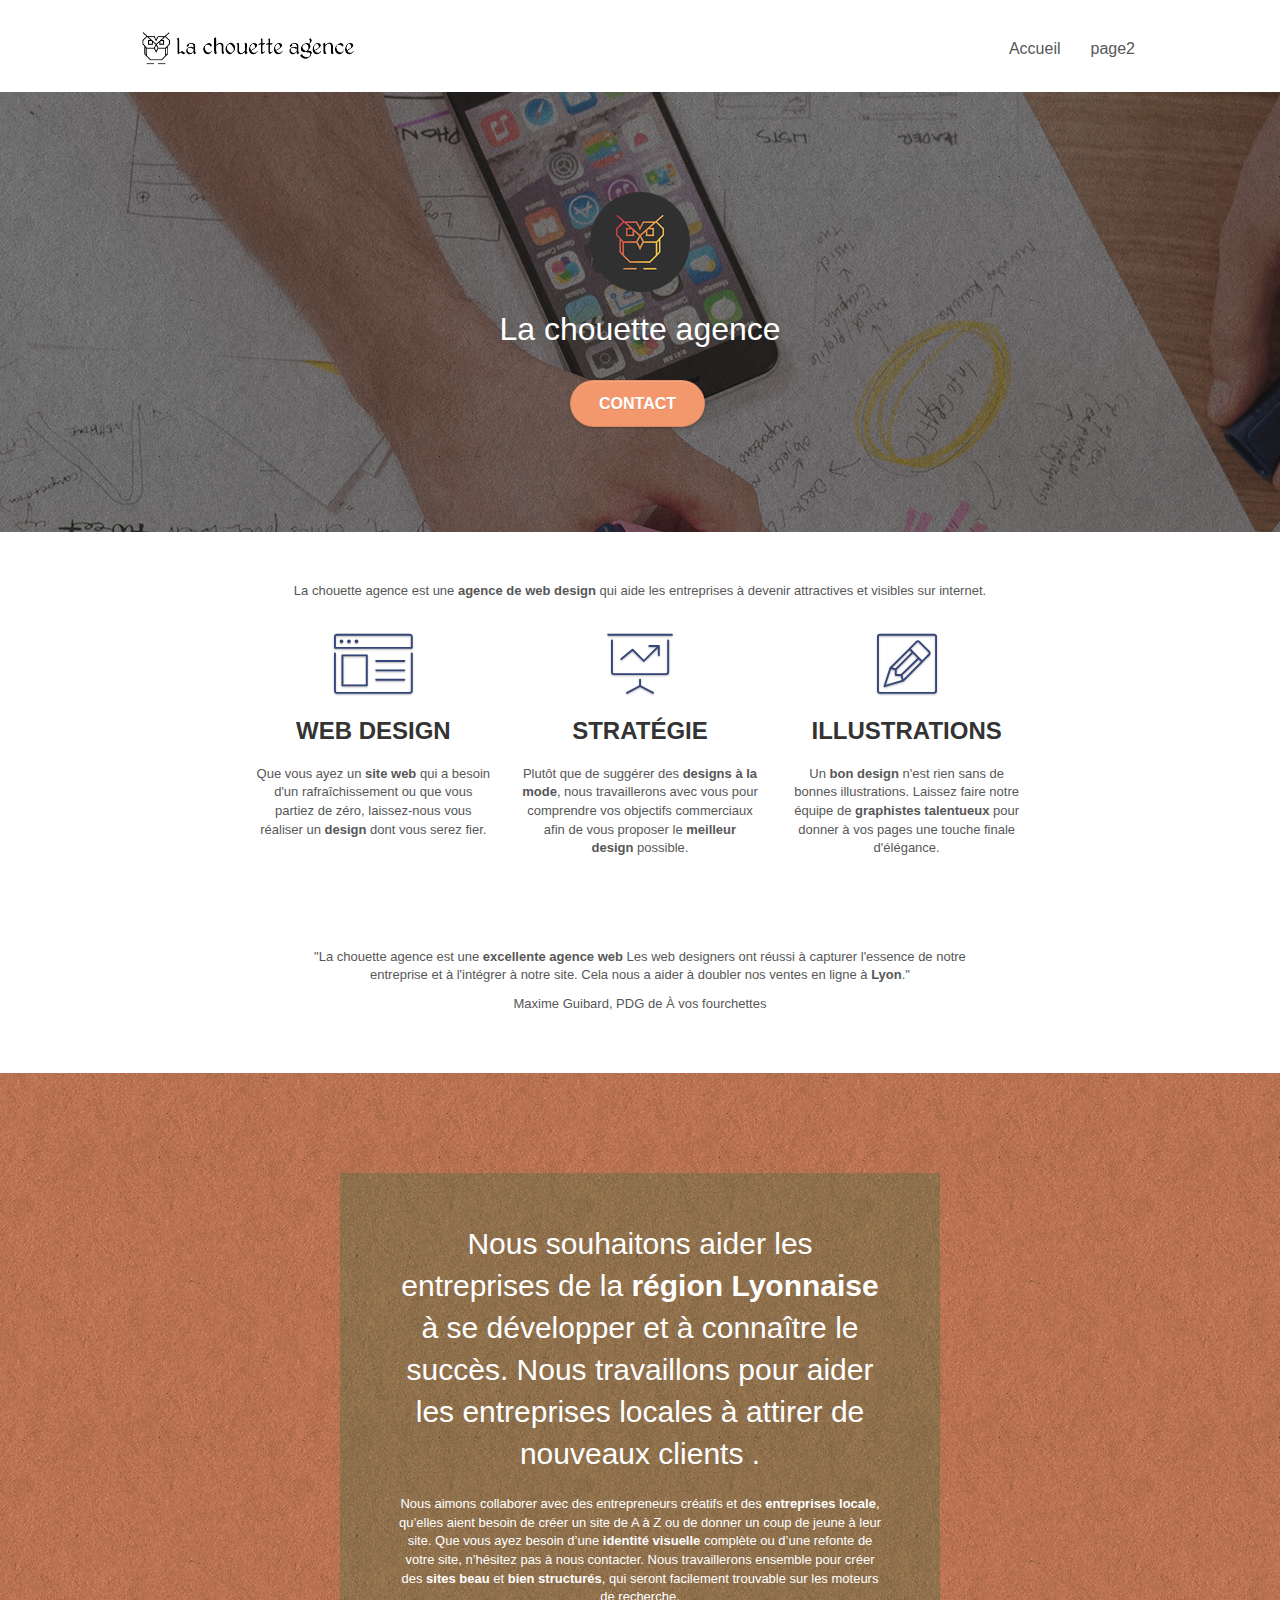
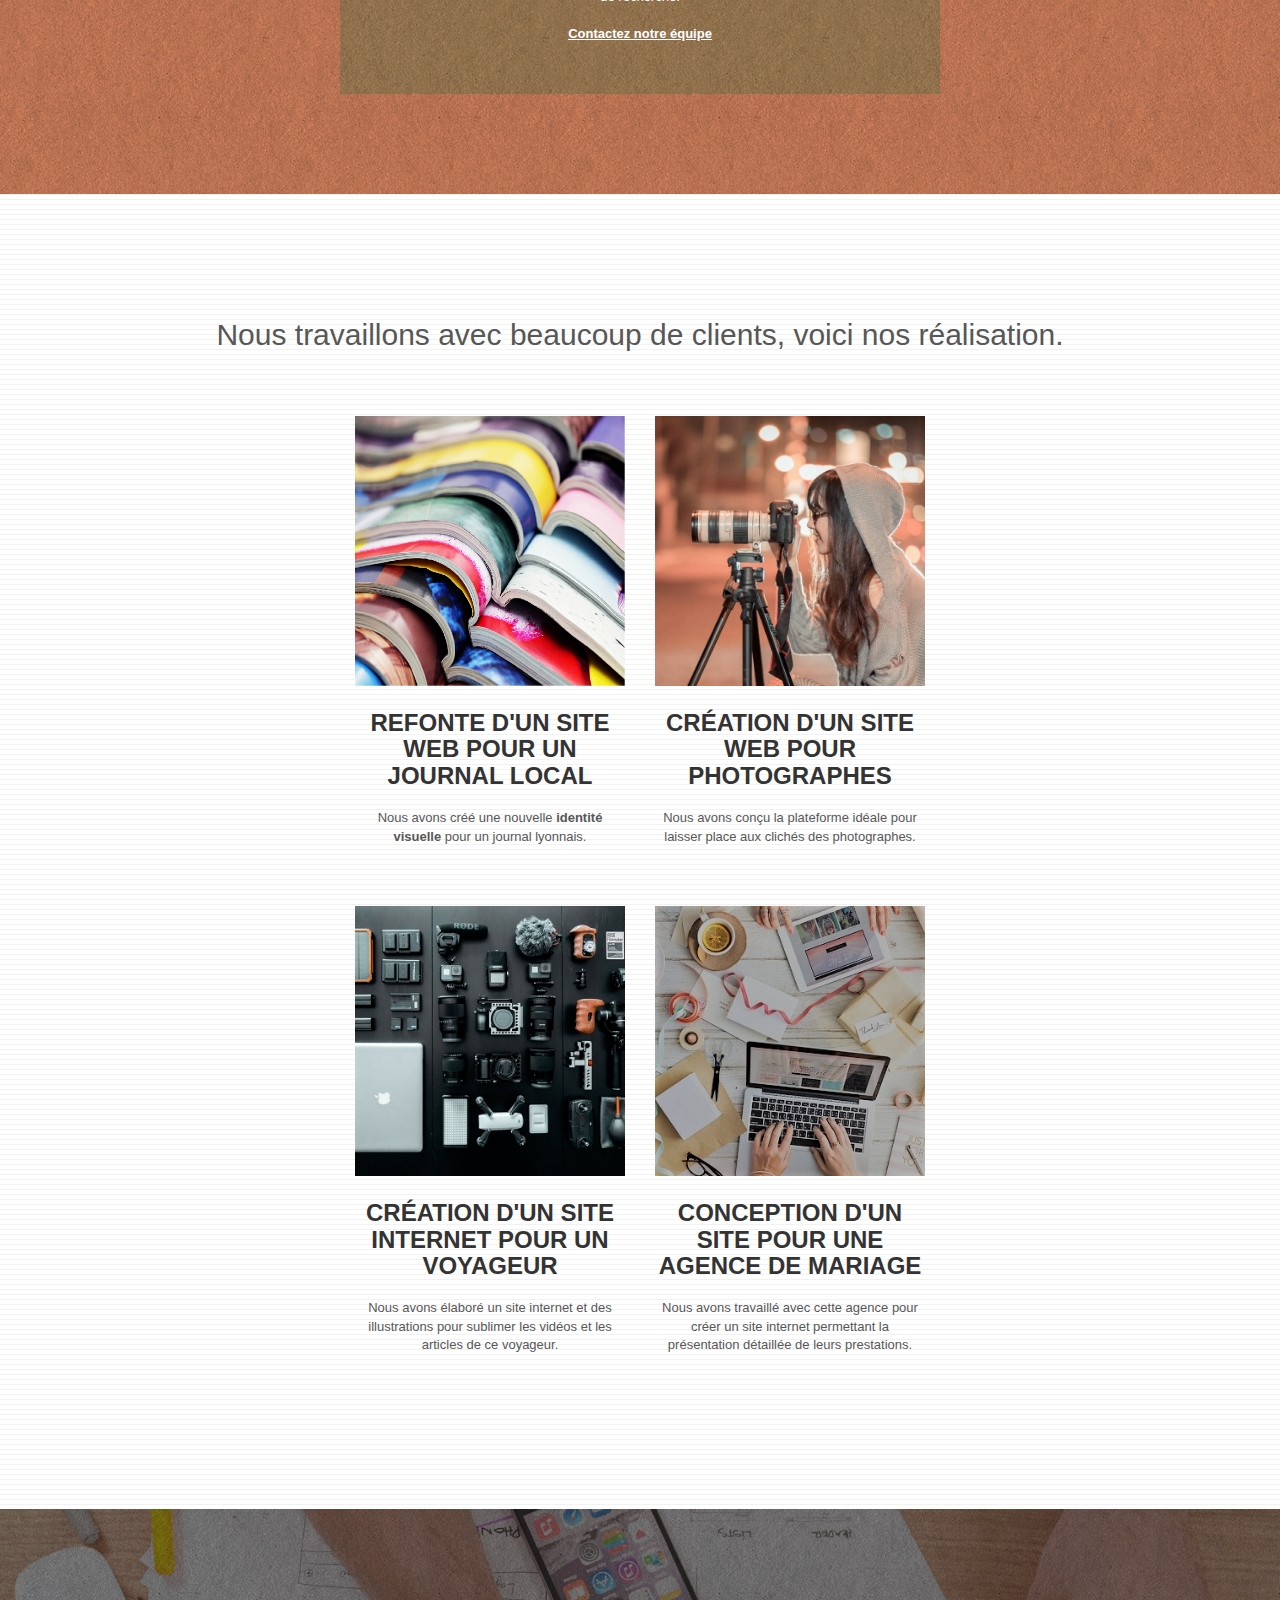
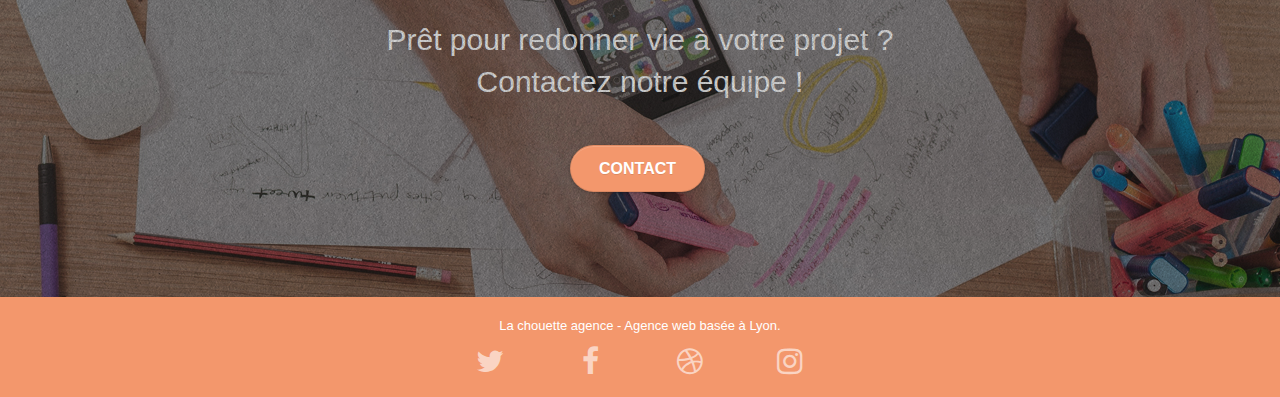
==== index.html @ 99f8d48e "Add files via upload" ====
<!doctype html>
<html lang="fr">
<head>
    <meta charset="utf-8">
    <meta name="keywords" content="agence design Lyon, design web, esthétique, stylisme, illustration, web site, identité visuelle, créative, innovante,">
    <meta name="description" content="La chouette agence, une agence de web design sur Lyon">
    <meta name="viewport" content="width=device-width, initial-scale=1.0, viewport-fit=cover">
    <link rel="shortcut icon" type="image/png" href="favicon.jpg">
    
	<link rel="stylesheet" type="text/css" href="./css/bootstrap.css">
	<link rel="stylesheet" type="text/css" href="style.css">
	<link rel="stylesheet" type="text/css" href="./css/font-awesome.css">
	<link rel="stylesheet" type="text/css" href="./css/et-line.css">
	
    <title>La chouette agence</title>
    
<!-- Analytics -->
 
<!-- Analytics END -->
    
</head>
<body>
<!-- Principal conteneur -->
<div class="page-container">
    
<!-- bloc-0 -->
<div class="bloc bgc-white l-bloc " id="bloc-0">
	<div class="container bloc-sm">

		<nav class="navbar row">
			<div class="navbar-header">
				<a class="navbar-brand" href="index.html"><img src="img/la-chouette-agence.png" alt="Logo la chouette agence" height="40" /></a>
				<button id="nav-toggle" type="button" class="ui-navbar-toggle navbar-toggle" data-toggle="collapse" data-target=".navbar-1">
					<span class="sr-only">Toggle navigation</span><span class="icon-bar"></span><span class="icon-bar"></span><span class="icon-bar"></span>
				</button>
			</div>
			<div class="collapse navbar-collapse navbar-1 special-dropdown-nav">
				<ul class="site-navigation nav navbar-nav">
					<li>
						<a href="index.html">Accueil</a>
					</li>
					<li>
					</li>
					<li>
						<a href="page2.html">page2</a>
					</li>
				</ul>
			</div>
		</nav>
	</div>
</div>
<!-- bloc-0 END -->

<!-- bloc-1-presentation -->
<div class="bloc bgc-dark-slate-blue bg-banniere d-bloc bg-t-edge bloc-bg-texture texture-paper b-parallax" id="bloc-1-hero">
	<div class="container bloc-lg">
		<div class="row tight-width-whitespace">
			<div class="col-sm-12">
				<img src="img/logo.png" class="center-block image-resize-mode" width="100" alt="La chouette agence, agence web paris, création logo paris" />
				<h1 class="text-center hero-bloc-text tc-white ">
					La chouette agence
				</h1>
				<div class="text-center">
					<a href="page2.html" class="btn btn-lg btn-clean btn-rd cta-hero btn-atomic-tangerine" id="cta-hero">Contact</a>
				</div>
			</div>
		</div>
	</div>
</div>
<!-- bloc-1-presentation END -->

<!-- bloc-2-services -->
<div class="bloc bgc-white l-bloc" id="bloc-2-services">
	<div class="container bloc-md">
		<div class="row">
			<div class="col-sm-12 text-center">
				<p>La chouette agence est une <strong>agence de web design</strong> qui aide les entreprises à devenir attractives et visibles sur internet.</p>
			</div>
		</div>
		<div class="row voffset-lg med-width-whitespace">
			<div class="col-sm-4">
				<div class="text-center">
					<span class="et-icon-browser sm-shadow icon-dark-slate-blue icons icon-lg"></span>
				</div>
				<h3 class="mg-md text-center">
					Web design
				</h3>
				<p class="text-center ">
					Que vous ayez un <strong>site web</strong> qui a besoin d'un rafraîchissement ou que vous partiez de zéro, laissez-nous vous réaliser un <strong>design</strong> dont vous serez fier.
				</p>
			</div>
			<div class="col-sm-4">
				<div class="text-center">
					<span class="et-icon-presentation sm-shadow icon-dark-slate-blue icons icon-lg"></span>
				</div>
				<h3 class="mg-md text-center">
					Stratégie
				</h3>
				<p class="text-center ">
					Plutôt que de suggérer des <strong>designs à la mode</strong>, nous travaillerons avec vous pour comprendre vos objectifs commerciaux afin de vous proposer le <strong>meilleur design</strong> possible.<br>
				</p>
			</div>
			<div class="col-sm-4">
				<div class="text-center">
					<span class="et-icon-edit sm-shadow icon-dark-slate-blue icons icon-lg"></span>
				</div>
				<h3 class="mg-md text-center">
					Illustrations
				</h3>
				<p class="text-center ">
					Un <strong>bon design</strong> n'est rien sans de bonnes illustrations. Laissez faire notre équipe de <strong>graphistes talentueux</strong> pour donner à vos pages une touche finale d'élégance.
				</p>
			</div>
		</div>
		<div class="row voffset-lg voffset">
			<div class="col-xs-12 col-md-8 col-md-offset-2 text-center">
				<p>"La chouette agence est une <strong> excellente agence web</strong> Les web designers ont réussi à capturer l'essence de notre entreprise et à l'intégrer à notre site. Cela nous a aider à doubler nos ventes en ligne à <strong>Lyon</strong>."</p>
				<p>Maxime Guibard, PDG de À vos fourchettes</p>
			</div>
		</div>
	</div>
</div>
<!-- bloc-2-services END -->

<!-- bloc-3-what-i-do -->
<div class="bloc tc-white bgc-atomic-tangerine bg-presentation d-bloc bloc-bg-texture texture-paper b-parallax" id="bloc-3-what-i-do">
	<div class="container bloc-lg">
		<div class="row tight-width-whitespace black-background">
			<div class="col-sm-12">
				<h2 class="mg-md text-center tc-white">
					Nous souhaitons aider les entreprises de la <strong>région Lyonnaise</strong> à se développer et à connaître le succès. Nous travaillons pour aider les entreprises locales à attirer de nouveaux clients .<br>
				</h2>
				<p class="text-center white">
					Nous aimons collaborer avec des entrepreneurs créatifs et des <strong>entreprises locale</strong>, qu’elles aient besoin de créer un site de A à Z ou de donner un coup de jeune à leur site. Que vous ayez besoin d’une <strong>identité visuelle</strong> complète ou d’une refonte de votre site, n’hésitez pas à nous contacter. Nous travaillerons ensemble pour créer des <strong>sites beau</strong> et <strong>bien structurés</strong>, qui seront facilement trouvable sur les moteurs de recherche. <br><br><a class="ltc-white bold-link" href="page2.html">Contactez notre équipe</a><br>
				</p>
			</div>
		</div>
	</div>
</div>
<!-- bloc-3-what-i-do END -->

<!-- bloc-4-portfolio -->
<div class="bloc bgc-white bg-lines-h2-bg bg-repeat l-bloc" id="bloc-4-portfolio">
	<div class="container bloc-lg">
		<div class="row">
			<div class="col-sm-12 text-center">
				<h2>Nous travaillons avec beaucoup de clients, voici nos réalisation.</h2>
			</div>
		</div>
		<div class="row tight-width-whitespace portfolio-row">
			<div class="col-sm-6">
				<a href="#" data-lightbox="img/1.png" data-gallery-id="gallery-1" data-caption="Refonte d'un site web pour un journal local" data-frame="snapshot-lb"><img src="img/1.png" alt="Création d'un site web pour un journal local" class="img-responsive portfolio-thumb" /></a>
				<h3 class="mg-md text-center">
					Refonte d'un site web pour un journal local
				</h3>
				<p class="text-center">
					Nous avons créé une nouvelle <strong>identité visuelle</strong> pour un journal lyonnais.
				</p>
			</div>
			<div class="col-sm-6">
				<a href="#" data-lightbox="img/2.png" data-gallery-id="gallery-1" data-caption="Création d'un site web pour photographes" data-frame="snapshot-lb"><img src="img/2.png" class="img-responsive portfolio-thumb" alt="Création d'un site web pour photographes" /></a>
				<h3 class="mg-md text-center">
					Création d'un site web pour photographes
				</h3>
				<p class="text-center">
					Nous avons conçu la plateforme idéale pour laisser place aux clichés des photographes.
				</p>
			</div>
		</div>
		<div class="row tight-width-whitespace portfolio-row">
			<div class="col-sm-6">
				<a href="#" data-lightbox="img/3.png" data-gallery-id="gallery-1" data-caption="Création d'un site internet pour un voyageur" data-frame="snapshot-lb"><img src="img/3.png" class="img-responsive portfolio-thumb" alt="Création d'un site web pour voyageur"/></a>
				<h3 class="mg-md text-center">
					Création d'un site internet pour un voyageur
				</h3>
				<p class="text-center">
					Nous avons élaboré un site internet et des illustrations pour sublimer les vidéos et les articles de ce voyageur.
				</p>
			</div>
			<div class="col-sm-6">
				<a href="#" data-lightbox="img/4.png" data-gallery-id="gallery-1" data-caption="Conception d'un site pour une agence de mariage" data-frame="snapshot-lb"><img src="img/4.png" class="img-responsive portfolio-thumb" alt="Création d'un site web pour agence de mariage" /></a>
				<h3 class="mg-md text-center">
					Conception d'un site pour une agence de mariage
				</h3>
				<p class="text-center">
					Nous avons travaillé avec cette agence pour créer un site internet permettant la présentation détaillée de leurs prestations.
				</p>
			</div>
		</div>
	</div>
</div>
<!-- bloc-4-portfolio END -->

<!-- bloc-5-cta -->
<div class="bloc bgc-dark-slate-blue bg-banniere d-bloc bloc-bg-texture texture-paper" id="bloc-5-cta">
	<div class="container bloc-lg">
		<div class="row">
			<h2 class="mg-md text-center tc-white">
				Prêt pour redonner vie à votre projet ?<br>Contactez notre équipe !
			</h2>
			<div class="col-sm-12 text-center">
				<a href="page2.html" class="btn btn-atomic-tangerine btn-clean btn-rd btn-lg cta-hero">Contact</a>
			</div>
		</div>
	</div>
</div>
<!-- bloc-5-cta END -->

<!-- Footer - bloc-8 -->
<div class="bloc bgc-atomic-tangerine d-bloc" id="bloc-8">
	<div class="container bloc-sm">
		<div class="row">
			<div class="col-sm-12">
				<p class="text-center white">
					La chouette agence - Agence web basée à Lyon.<br>
				</p>
				<div class="row row-no-gutters social">
					<div class="col-sm-3">
						<div class="text-center">
							<a class="social" href="index.html"><span class="fa fa-twitter icon-md"></span></a>
						</div>
					</div>
					<div class="col-sm-3">
						<div class="text-center">
							<a class="social" href="index.html"><span class="fa fa-facebook icon-md"></span></a>
						</div>
					</div>
					<div class="col-sm-3">
						<div class="text-center">
							<a class="social" href="index.html"><span class="fa fa-dribbble icon-md"></span></a>
						</div>
					</div>
					<div class="col-sm-3">
						<div class="text-center">
							<a class="social" href="index.html"><span class="fa fa-instagram icon-md"></span></a>
						</div>
					</div>
				</div>
				</div>
			</div>
		</div>
	</div>
</div>
<!-- Footer - bloc-8 END -->

</div>
<!-- Principal conteneur END -->
    
<script src="./js/jquery-2.1.0.js"></script>
	<script src="./js/bootstrap.js"></script>
	<script src="./js/blocs.js"></script>
	<script src="./js/jquery.touchSwipe.js" defer></script>
	<script src="./js/gmaps.js"></script>

</body>
</html>
---- style.css ----
body {
    margin: 0;
    padding: 0;
    background: #FFF;
    overflow-x: hidden;
    -webkit-font-smoothing: antialiased;
    -moz-osx-font-smoothing: grayscale;
}

a,
button {
    transition: all .3s ease-in-out;
    outline: none!important;
}

a:hover {
    text-decoration: none;
    cursor: pointer;
}

#page-loading-blocs-notifaction {
    position: fixed;
    top: 0;
    bottom: 0;
    width: 100%;
    z-index: 100000;
    background: #FFFFFF url("img/pageload-spinner.gif") no-repeat center center;
}

.bloc {
    width: 100%;
    clear: both;
    background: 50% 50% no-repeat;
    padding: 0 50px;
    -webkit-background-size: cover;
    -moz-background-size: cover;
    -o-background-size: cover;
    background-size: cover;
    position: relative;
}

.bloc .container {
    padding-left: 0;
    padding-right: 0;
}

.bloc-lg {
    padding: 100px 50px;
}

.bloc-md {
    padding: 50px;
}

.bloc-sm {
    padding: 20px 50px;
}

.bg-center,
.bg-l-edge,
.bg-r-edge,
.bg-t-edge,
.bg-b-edge,
.bg-tl-edge,
.bg-bl-edge,
.bg-tr-edge,
.bg-br-edge,
.bg-repeat {
    -webkit-background-size: auto!important;
    -moz-background-size: auto!important;
    -o-background-size: auto!important;
    background-size: auto!important;
}

.bg-repeat {
    background: repeat;
}

.bg-t-edge {
    background: top no-repeat;
}

.bloc-bg-texture::before {
    content: "";
    background-size: 2px 2px;
    position: absolute;
    top: 0;
    bottom: 0;
    left: 0;
    right: 0;
}

.texture-paper::before {
    background: url("img/texture-paper.png");
    background-size: 280px 280px;
}

.b-parallax {
    background-attachment: fixed;
}

.d-bloc {
    color: rgba(255, 255, 255, .7);
}

.d-bloc button:hover {
    color: rgba(255, 255, 255, .9);
}

.d-bloc .icon-round,
.d-bloc .icon-square,
.d-bloc .icon-rounded,
.d-bloc .icon-semi-rounded-a,
.d-bloc .icon-semi-rounded-b {
    border-color: rgba(255, 255, 255, .9);
}

.d-bloc .divider-h span {
    border-color: rgba(255, 255, 255, .2);
}

.d-bloc .a-btn,
.d-bloc .navbar a,
.d-bloc .navbar-brand,
.d-bloc a .icon-sm,
.d-bloc a .icon-md,
.d-bloc a .icon-lg,
.d-bloc a .icon-xl,
.d-bloc h1 a,
.d-bloc h2 a,
.d-bloc h3 a,
.d-bloc h4 a,
.d-bloc h5 a,
.d-bloc h6 a,
.d-bloc p a {
    color: rgba(255, 255, 255, .6);
}

.d-bloc .a-btn:hover,
.d-bloc .navbar a:hover,
.d-bloc .navbar-brand:hover,
.d-bloc a:hover .icon-sm,
.d-bloc a:hover .icon-md,
.d-bloc a:hover .icon-lg,
.d-bloc a:hover .icon-xl,
.d-bloc h1 a:hover,
.d-bloc h2 a:hover,
.d-bloc h3 a:hover,
.d-bloc h4 a:hover,
.d-bloc h5 a:hover,
.d-bloc h6 a:hover,
.d-bloc p a:hover {
    color: rgba(255, 255, 255, 1);
}

.d-bloc .navbar-toggle .icon-bar {
    background: rgba(255, 255, 255, 1);
}

.d-bloc .btn-wire,
.d-bloc .btn-wire:hover {
    color: rgba(255, 255, 255, 1);
    border-color: rgba(255, 255, 255, 1);
}

.d-bloc .panel {
    color: rgba(0, 0, 0, .5);
}

.d-bloc .panel button:hover {
    color: rgba(0, 0, 0, .7);
}

.d-bloc .panel icon {
    border-color: rgba(0, 0, 0, .7);
}

.d-bloc .panel .divider-h span {
    border-color: rgba(0, 0, 0, .1);
}

.d-bloc .panel .a-btn {
    color: rgba(0, 0, 0, .6);
}

.d-bloc .panel .a-btn:hover {
    color: rgba(0, 0, 0, 1);
}

.d-bloc .panel .btn-wire,
.d-bloc .panel .btn-wire:hover {
    color: rgba(0, 0, 0, .7);
    border-color: rgba(0, 0, 0, .3);
}

.d-bloc .panel,
.l-bloc {
    color: rgba(0, 0, 0, .5);
}

.d-bloc .panel button:hover,
.l-bloc button:hover {
    color: rgba(0, 0, 0, .7);
}

.l-bloc .icon-round,
.l-bloc .icon-square,
.l-bloc .icon-rounded,
.l-bloc .icon-semi-rounded-a,
.l-bloc .icon-semi-rounded-b {
    border-color: rgba(0, 0, 0, .7);
}

.d-bloc .panel .divider-h span,
.l-bloc .divider-h span {
    border-color: rgba(0, 0, 0, .1);
}

.d-bloc .panel .a-btn,
.l-bloc .a-btn,
.l-bloc .navbar a,
.l-bloc .navbar-brand,
.l-bloc a .icon-sm,
.l-bloc a .icon-md,
.l-bloc a .icon-lg,
.l-bloc a .icon-xl,
.l-bloc h1 a,
.l-bloc h2 a,
.l-bloc h3 a,
.l-bloc h4 a,
.l-bloc h5 a,
.l-bloc h6 a,
.l-bloc p a {
    color: rgba(0, 0, 0, .6);
}

.d-bloc .panel .a-btn:hover,
.l-bloc .a-btn:hover,
.l-bloc .navbar a:hover,
.l-bloc .navbar-brand:hover,
.l-bloc a:hover .icon-sm,
.l-bloc a:hover .icon-md,
.l-bloc a:hover .icon-lg,
.l-bloc a:hover .icon-xl,
.l-bloc h1 a:hover,
.l-bloc h2 a:hover,
.l-bloc h3 a:hover,
.l-bloc h4 a:hover,
.l-bloc h5 a:hover,
.l-bloc h6 a:hover,
.l-bloc p a:hover {
    color: rgba(0, 0, 0, 1);
}

.l-bloc .navbar-toggle .icon-bar {
    color: rgba(0, 0, 0, .6);
}

.d-bloc .panel .btn-wire,
.d-bloc .panel .btn-wire:hover,
.l-bloc .btn-wire,
.l-bloc .btn-wire:hover {
    color: rgba(0, 0, 0, .7);
    border-color: rgba(0, 0, 0, .3);
}

.voffset {
    margin-top: 30px;
}

.voffset-lg {
    margin-top: 80px;
}

.row-no-gutters {
    margin-right: 0;
    margin-left: 0;
}

.row.row-no-gutters > [class^="col-"],
.row.row-no-gutters > [class*=" col-"] {
    padding-right: 0;
    padding-left: 0;
}

#bloc-1-hero h1 {
    font-size: 32px;
}

.navbar {
    margin-bottom: 0;
    z-index: 1;
}

.navbar-brand {
    height: auto;
    padding: 3px 15px;
    font-size: 25px;
    font-weight: normal;
    font-weight: 600;
    line-height: 44px;
}

.navbar-brand img {
    max-height: 200px;
    margin: 0 5px 0 0;
    display: inline;
}

.navbar-brand img[src$=svg] {
    min-width: 100px;
}

.nav-center .navbar-brand img {
    margin: 0;
}

.navbar .nav {
    padding-top: 2px;
    margin-right: -16px;
    float: right;
    z-index: 1;
}

.nav > li {
    float: left;
    margin-top: 4px;
    font-size: 16px;
}

.navbar-nav .open .dropdown-menu > li > a {
    text-align: inherit;
}

.nav > li a:hover,
.nav > li a:focus {
    background: transparent;
}

.navbar-toggle {
    margin: 10px 10px 0 0;
    border: 0px;
}

.navbar-toggle:hover {
    background: transparent!important;
}

.navbar-toggle .icon-bar {
    background-color: rgba(0, 0, 0, .5);
    width: 26px;
}

.nav-invert .navbar .nav {
    float: left;
}

.nav-invert .navbar-header,
.nav-invert .navbar-brand {
    float: right;
    position: relative;
    z-index: 2;
}

@media (min-width: 768px) {
    .site-navigation {
        position: absolute;
        top: 50%;
        right: 20px;
        transform: translate(0, -50%);
        -webkit-transform: translateY(-50%);
    }
    .nav > li .dropdown-menu a,
    .nav > li .dropdown-menu a:hover {
        color: #484848;
    }
    .nav-invert .site-navigation {
        left: 0;
        right: 0;
    }
    .nav-center {
        text-align: center;
    }
    .nav-center .navbar-header {
        width: 100%;
    }
    .nav-center .navbar-header,
    .nav-center .navbar-brand,
    .nav-center .nav > li {
        float: none;
        display: inline-block;
    }
    .nav-center .site-navigation {
        position: relative;
        width: 100%;
        right: 0;
        margin-right: 0px;
        margin-top: 20px;
    }
    .nav-center.mini-nav .navbar-toggle {
        float: none;
        margin: 10px auto 0;
    }
}

.nav > li > .dropdown a {
    background: none!important;
    display: block;
    padding: 14px 15px;
}

nav .caret {
    margin: 0 5px;
}

.dropdown-menu .dropdown-menu {
    top: -8px;
    left: 100%;
}

.dropdown-menu .dropmenu-flow-right {
    top: 100%;
    left: 0;
    margin-left: -1px;
    border-top-left-radius: 0;
    border-top-right-radius: 0;
}

.dropdown-menu .dropdown span {
    border: 4px solid black;
    border-top-color: transparent;
    border-right-color: transparent;
    border-bottom-color: transparent;
    margin: 6px -5px 0 0!important;
    float: right;
}

.mg-md {
    margin-top: 10px;
    margin-bottom: 20px;
}

.mg-lg {
    margin-top: 10px;
    margin-bottom: 40px;
}

.btn {
    margin: 0 5px 5px 0;
}

.btn.pull-right {
    margin: 0 0 5px 5px;
}

.btn-d,
.btn-d:hover,
.btn-d:focus {
    color: #FFF;
    background: rgba(0, 0, 0, .3);
}

button {
    outline: none!important;
}

.btn-rd {
    border-radius: 40px;
}

.btn-clean {
    border: 1px solid rgba(0, 0, 0, .08);
    border-bottom-color: rgba(0, 0, 0, .1);
    text-shadow: 0 1px 0 rgba(0, 0, 1, .1);
    box-shadow: 0 1px 3px rgba(0, 0, 1, .25), inset 0 1px 0 0 rgba(255, 255, 255, .15);
}

.icon-md {
    font-size: 30px!important;
}

.icon-lg {
    font-size: 60px!important;
}

.sm-shadow {
    text-shadow: 0 1px 2px rgba(0, 0, 0, .3);
}

.panel-sq,
.panel-sq .panel-heading,
.panel-sq .panel-footer {
    border-radius: 0;
}

.panel-rd {
    border-radius: 30px;
}

.panel-rd .panel-heading {
    border-radius: 29px 29px 0 0;
}

.panel-rd .panel-footer {
    border-radius: 0 0 29px 29px;
}

.form-control {
    border-color: rgba(0, 0, 0, .1);
    box-shadow: none;
}

.scrollToTop {
    width: 40px;
    height: 40px;
    position: fixed;
    bottom: 20px;
    right: 20px;
    opacity: 0;
    z-index: 500;
    transition: all .3s ease-in-out;
}

.scrollToTop span {
    margin-top: 6px;
}

.showScrollTop {
    font-size: 14px;
    opacity: 1;
}

a[data-lightbox] {
    position: relative;
    display: block;
    text-align: center;
}

a[data-lightbox]:hover::before {
    content: "+";
    font-family: "HelveticaNeue-Light", "Helvetica Neue Light", "Helvetica Neue", Helvetica, Arial;
    font-size: 32px;
    width: 50px;
    height: 50px;
    margin-left: -25px;
    border-radius: 50%;
    background: rgba(0, 0, 0, .6);
    color: #FFF;
    font-weight: 100;
    z-index: 1;
    position: absolute;
    top: 50%;
    transform: translateY(-50%);
    -webkit-transform: translateY(-50%);
}

a[data-lightbox]:hover img {
    opacity: 0.6;
    -webkit-animation-fill-mode: none;
    animation-fill-mode: none;
}

#lightbox-modal {
    display: flex;
    align-items: center;
}

#lightbox-modal .modal-dialog {
    width: 90%;
    max-width: 900px;
    margin: 0 auto 0;
}

#lightbox-modal .modal-dialog img {
    max-height: 90vh;
    margin: 0 auto;
}

.lightbox-caption {
    padding: 20px;
    color: #FFF;
    background: rgba(0, 0, 0, .5);
    position: absolute;
    left: 15px;
    right: 15px;
    bottom: 5px;
}

.close-lightbox {
    color: #FFF;
    font-size: 30px;
    position: absolute;
    top: 20px;
    right: 20px;
    z-index: 20;
    background: rgba(0, 0, 0, .5);
    border: none;
    line-height: 30px;
    padding: 0 9px 5px;
    opacity: 0.3;
}

.close-lightbox:hover,
.next-lightbox:hover,
.prev-lightbox:hover {
    opacity: 1.0;
    color: #FFF;
}

.next-lightbox,
.prev-lightbox {
    font-size: 20px;
    color: rgba(255, 255, 255, .9);
    background: rgba(0, 0, 0, .5);
    transition: all .2s ease-in-out;
    position: absolute;
    top: 45%;
    z-index: 1;
    opacity: 0.4;
}

.next-lightbox {
    padding: 6px 8px 1px 13px;
    right: 25px;
}

.prev-lightbox {
    padding: 6px 13px 1px 10px;
    left: 25px;
}

.snapshot-lb .modal-body {
    padding-bottom: 45px;
}

.snapshot-lb .lightbox-caption {
    padding: 0;
    color: rgba(0, 0, 0, .5);
    background: none;
}

h1,
h2,
h3,
h4,
h5,
h6,
p,
label,
.btn,
a {
    font-family: "helvetica";
    font-weight: 400;
    color: #575757!important;
}

.container {
    max-width: 1000px;
}

.hero-bloc-text {
    font-size: 38px;
}

.hero-bloc-text-sub {
    font-size: 36px;
}

.statement-bloc-text {
    line-height: 26px;
    font-style: italic;
    font-size: 20px;
    text-align: center;
    font-weight: lighter;
    max-width: 520px;
    margin: auto auto auto auto;
}

p {
    font-size: 13px;
}

.tight-width-whitespace {
    max-width: 600px;
    margin: auto auto auto auto;
}

.h1 {
    font-family: "Open Sans";
}

.cta-hero {
    margin-top: 22px;
    color: #FFFFFF!important;
    text-transform: uppercase;
    padding: 12px 28px 12px 28px;
    font-size: 16px;
    font-weight: 700;
}

.social {
    max-width: 400px;
    margin: auto auto auto auto;
}

h2 {
    line-height: 1.4em;
}

h3 {
    text-transform: uppercase;
    font-weight: 700;
    color: #333333!important;
}

.med-width-whitespace {
    max-width: 800px;
    margin: auto auto auto auto;
    box-shadow: 0px 0px 0px #000000;
}

h1 h4 {
    color: #333333!important;
}

.icons {
    margin-bottom: 14px;
    margin-top: 24px;
}

.white {
    color: #FFFFFF!important;
}

.portfolio-thumb {
    margin-bottom: 24px;
}

.portfolio-row {
    margin-bottom: 44px;
    margin-top: 50px;
}

.avatar {
    box-shadow: 0px 4px 9px rgba(0, 0, 0, 0.3);
}

.black-background {
    background-color: rgba(165, 147, 99, 0.7);
    padding: 40px 40px 40px 40px;
}

.bold-link {
    font-weight: 900;
    text-decoration: underline!important;
}

.bgc-white {
    background-color: #FFFFFF;
}

.bgc-dark-slate-blue {
    background-color: #364577;
}

.bgc-atomic-tangerine {
    background-color: #F3976C;
}

.tc-white {
    color: #ffffff!important;
}

.btn-atomic-tangerine {
    background: #F3976C;
    color: #FFFFFF!important;
}

.btn-atomic-tangerine:hover {
    background: #c27956!important;
    color: #FFFFFF!important;
}

.ltc-white {
    color: #FFFFFF!important;
}

.ltc-white:hover {
    color: #cccccc!important;
}

.ltc-atomic-tangerine {
    color: #F3976C!important;
}

.ltc-atomic-tangerine:hover {
    color: #c27956!important;
}

.icon-dark-slate-blue {
    color: #364577!important;
    border-color: #364577!important;
}

.bg-dots-bg {
    background-image: url("img/dots-bg.png");
}

.bg-lines-h2-bg {
    background-image: url("img/lines-h2-bg.png");
}

.bg-banniere {
    background-image: url("img/la-chouette-agence-banniere.png");
}

.bg-presentation {
    background-image: url("img/image-de-presentation.png");
}

@media (max-width: 1024px) {
    .bloc {
        padding-left: 20px;
        padding-right: 20px;
    }
    .bloc.full-width-bloc,
    .bloc-tile-2.full-width-bloc .container,
    .bloc-tile-3.full-width-bloc .container,
    .bloc-tile-4.full-width-bloc .container {
        padding-left: 0;
        padding-right: 0;
    }
}

@media (max-width: 992px) and (min-width: 768px) {
    .navbar .nav {
        max-width: 80%
    }
    .nav-center.navbar .nav {
        max-width: 100%
    }
}

@media only screen and (min-device-width: 768px) and (max-device-width: 1024px) and (orientation: landscape) {
    .b-parallax {
        background-attachment: scroll;
    }
}

@media only screen and (min-device-width: 1024px) and (max-device-width: 1366px) and (-webkit-min-device-pixel-ratio: 1.5) {
    .b-parallax {
        background-attachment: scroll;
    }
}

@media (max-width: 991px) {
    .container {
        width: 100%;
    }
    .b-parallax {
        background-attachment: scroll;
    }
    .page-container,
    #hero-bloc {
        overflow-x: hidden;
        position: relative;
    }
    .bloc {
        padding-left: constant(safe-area-inset-left);
        padding-right: constant(safe-area-inset-right);
    }
    .bloc-group,
    .bloc-group .bloc {
        display: block;
        width: 100%;
    }
    .bloc-fill-screen .fill-bloc-top-edge,
    .bloc-fill-screen .fill-bloc-bottom-edge {
        padding: 0 20px;
        padding-left: constant(safe-area-inset-left);
        padding-right: constant(safe-area-inset-right);
    }
}

@media (max-width: 767px) {
    .page-container {
        overflow-x: hidden;
        position: relative;
    }
    h1,
    h2,
    h3,
    h4,
    h5,
    h6,
    p,
    #disqus_thread {
        padding-left: 10px!important;
        padding-right: 10px!important;
    }
    .b-parallax {
        background-attachment: scroll;
    }
    .navbar .nav {
        padding-top: 0;
        border-top: 1px solid rgba(0, 0, 0, .2);
        float: none!important;
    }
    .navbar.row {
        margin-left: 0;
        margin-right: 0;
    }
    .site-navigation {
        position: inherit;
        transform: none;
        -webkit-transform: none;
        -ms-transform: none;
    }
    .nav > li {
        margin-top: 0;
        border-bottom: 1px solid rgba(0, 0, 0, .1);
        background: rgba(0, 0, 0, .05);
        text-align: left;
        padding-left: 15px;
        width: 100%;
    }
    .nav > li:hover {
        background: rgba(0, 0, 0, .08);
    }
    .dropdown .dropdown a .caret {
        float: none;
        margin: 5px 0 0 10px!important;
        border: 4px solid black;
        border-bottom-color: transparent;
        border-right-color: transparent;
        border-left-color: transparent;
    }
    #hero-bloc .navbar .nav {
        background: rgba(0, 0, 0, .8);
    }
    #hero-bloc .navbar .nav a {
        color: rgba(255, 255, 255, .6);
    }
    .hero {
        padding: 50px 0;
    }
    .hero-nav {
        left: -1px;
        right: -1px;
    }
    .navbar-collapse {
        padding: 0;
        overflow-x: hidden;
        -webkit-box-shadow: none;
        box-shadow: none;
    }
    .navbar-brand img {
        max-height: 40px;
        width: auto;
    }
    .nav-invert .navbar-header {
        float: none;
        width: 100%;
    }
    .nav-invert .navbar-toggle {
        float: left;
        margin-left: 10px;
    }
    .bloc {
        padding-left: 0;
        padding-right: 0;
    }
    .bloc-xxl,
    .bloc-xl,
    .bloc-lg {
        padding: 40px 0;
    }
    .bloc-sm,
    .bloc-md {
        padding-left: 0;
        padding-right: 0;
    }
    .bloc-tile-2 .container,
    .bloc-tile-3 .container,
    .bloc-tile-4 .container,
    .bloc-fill-screen .fill-bloc-top-edge,
    .bloc-fill-screen .fill-bloc-bottom-edge {
        padding-left: 0;
        padding-right: 0;
    }
    .a-block {
        padding: 0 10px;
    }
    .btn-dwn {
        display: none;
    }
    .voffset {
        margin-top: 5px;
    }
    .voffset-md {
        margin-top: 20px;
    }
    .voffset-lg {
        margin-top: 30px;
    }
    form {
        padding: 5px;
    }
    .close-lightbox {
        display: inline-block;
    }
    .blocsapp-device-iphone5 {
        background-size: 216px 425px;
        padding-top: 60px;
        width: 216px;
        height: 425px;
    }
    .blocsapp-device-iphone5 img {
        width: 180px;
        height: 320px;
    }
}

@media (max-width: 400px) {
    .bloc {
        padding-left: 0;
        padding-right: 0;
    }
}

@media (max-width: 767px) {
    .bloc-mob-center-text {
        text-align: center;
    }
}
---- css/et-line.css ----
@font-face {
    font-family: et-line;
    src: url(../fonts/et-line.eot);
    src: url(../fonts/et-line.eot?#iefix) format('embedded-opentype'), url(../fonts/et-line.woff) format('woff'), url(../fonts/et-line.ttf) format('truetype'), url(../fonts/et-line.svg#et-line) format('svg');
    font-weight: 400;
    font-style: normal
}

.et-icon-adjustments,
.et-icon-alarmclock,
.et-icon-anchor,
.et-icon-aperture,
.et-icon-attachment,
.et-icon-bargraph,
.et-icon-basket,
.et-icon-beaker,
.et-icon-bike,
.et-icon-book-open,
.et-icon-briefcase,
.et-icon-browser,
.et-icon-calendar,
.et-icon-camera,
.et-icon-caution,
.et-icon-chat,
.et-icon-circle-compass,
.et-icon-clipboard,
.et-icon-clock,
.et-icon-cloud,
.et-icon-compass,
.et-icon-desktop,
.et-icon-dial,
.et-icon-document,
.et-icon-documents,
.et-icon-download,
.et-icon-dribbble,
.et-icon-edit,
.et-icon-envelope,
.et-icon-expand,
.et-icon-facebook,
.et-icon-flag,
.et-icon-focus,
.et-icon-gears,
.et-icon-genius,
.et-icon-gift,
.et-icon-global,
.et-icon-globe,
.et-icon-googleplus,
.et-icon-grid,
.et-icon-happy,
.et-icon-hazardous,
.et-icon-heart,
.et-icon-hotairballoon,
.et-icon-hourglass,
.et-icon-key,
.et-icon-laptop,
.et-icon-layers,
.et-icon-lifesaver,
.et-icon-lightbulb,
.et-icon-linegraph,
.et-icon-linkedin,
.et-icon-lock,
.et-icon-magnifying-glass,
.et-icon-map,
.et-icon-map-pin,
.et-icon-megaphone,
.et-icon-mic,
.et-icon-mobile,
.et-icon-newspaper,
.et-icon-notebook,
.et-icon-paintbrush,
.et-icon-paperclip,
.et-icon-pencil,
.et-icon-phone,
.et-icon-picture,
.et-icon-pictures,
.et-icon-piechart,
.et-icon-presentation,
.et-icon-pricetags,
.et-icon-printer,
.et-icon-profile-female,
.et-icon-profile-male,
.et-icon-puzzle,
.et-icon-quote,
.et-icon-recycle,
.et-icon-refresh,
.et-icon-ribbon,
.et-icon-rss,
.et-icon-sad,
.et-icon-scissors,
.et-icon-scope,
.et-icon-search,
.et-icon-shield,
.et-icon-speedometer,
.et-icon-strategy,
.et-icon-streetsign,
.et-icon-tablet,
.et-icon-target,
.et-icon-telescope,
.et-icon-toolbox,
.et-icon-tools,
.et-icon-tools-2,
.et-icon-trophy,
.et-icon-tumblr,
.et-icon-twitter,
.et-icon-upload,
.et-icon-video,
.et-icon-wallet,
.et-icon-wine {
    font-family: et-line;
    speak: none;
    font-style: normal;
    font-weight: 400;
    font-variant: normal;
    text-transform: none;
    line-height: 1;
    -webkit-font-smoothing: antialiased;
    -moz-osx-font-smoothing: grayscale;
    display: inline-block
}

.et-icon-mobile:before {
    content: "\e000"
}

.et-icon-laptop:before {
    content: "\e001"
}

.et-icon-desktop:before {
    content: "\e002"
}

.et-icon-tablet:before {
    content: "\e003"
}

.et-icon-phone:before {
    content: "\e004"
}

.et-icon-document:before {
    content: "\e005"
}

.et-icon-documents:before {
    content: "\e006"
}

.et-icon-search:before {
    content: "\e007"
}

.et-icon-clipboard:before {
    content: "\e008"
}

.et-icon-newspaper:before {
    content: "\e009"
}

.et-icon-notebook:before {
    content: "\e00a"
}

.et-icon-book-open:before {
    content: "\e00b"
}

.et-icon-browser:before {
    content: "\e00c"
}

.et-icon-calendar:before {
    content: "\e00d"
}

.et-icon-presentation:before {
    content: "\e00e"
}

.et-icon-picture:before {
    content: "\e00f"
}

.et-icon-pictures:before {
    content: "\e010"
}

.et-icon-video:before {
    content: "\e011"
}

.et-icon-camera:before {
    content: "\e012"
}

.et-icon-printer:before {
    content: "\e013"
}

.et-icon-toolbox:before {
    content: "\e014"
}

.et-icon-briefcase:before {
    content: "\e015"
}

.et-icon-wallet:before {
    content: "\e016"
}

.et-icon-gift:before {
    content: "\e017"
}

.et-icon-bargraph:before {
    content: "\e018"
}

.et-icon-grid:before {
    content: "\e019"
}

.et-icon-expand:before {
    content: "\e01a"
}

.et-icon-focus:before {
    content: "\e01b"
}

.et-icon-edit:before {
    content: "\e01c"
}

.et-icon-adjustments:before {
    content: "\e01d"
}

.et-icon-ribbon:before {
    content: "\e01e"
}

.et-icon-hourglass:before {
    content: "\e01f"
}

.et-icon-lock:before {
    content: "\e020"
}

.et-icon-megaphone:before {
    content: "\e021"
}

.et-icon-shield:before {
    content: "\e022"
}

.et-icon-trophy:before {
    content: "\e023"
}

.et-icon-flag:before {
    content: "\e024"
}

.et-icon-map:before {
    content: "\e025"
}

.et-icon-puzzle:before {
    content: "\e026"
}

.et-icon-basket:before {
    content: "\e027"
}

.et-icon-envelope:before {
    content: "\e028"
}

.et-icon-streetsign:before {
    content: "\e029"
}

.et-icon-telescope:before {
    content: "\e02a"
}

.et-icon-gears:before {
    content: "\e02b"
}

.et-icon-key:before {
    content: "\e02c"
}

.et-icon-paperclip:before {
    content: "\e02d"
}

.et-icon-attachment:before {
    content: "\e02e"
}

.et-icon-pricetags:before {
    content: "\e02f"
}

.et-icon-lightbulb:before {
    content: "\e030"
}

.et-icon-layers:before {
    content: "\e031"
}

.et-icon-pencil:before {
    content: "\e032"
}

.et-icon-tools:before {
    content: "\e033"
}

.et-icon-tools-2:before {
    content: "\e034"
}

.et-icon-scissors:before {
    content: "\e035"
}

.et-icon-paintbrush:before {
    content: "\e036"
}

.et-icon-magnifying-glass:before {
    content: "\e037"
}

.et-icon-circle-compass:before {
    content: "\e038"
}

.et-icon-linegraph:before {
    content: "\e039"
}

.et-icon-mic:before {
    content: "\e03a"
}

.et-icon-strategy:before {
    content: "\e03b"
}

.et-icon-beaker:before {
    content: "\e03c"
}

.et-icon-caution:before {
    content: "\e03d"
}

.et-icon-recycle:before {
    content: "\e03e"
}

.et-icon-anchor:before {
    content: "\e03f"
}

.et-icon-profile-male:before {
    content: "\e040"
}

.et-icon-profile-female:before {
    content: "\e041"
}

.et-icon-bike:before {
    content: "\e042"
}

.et-icon-wine:before {
    content: "\e043"
}

.et-icon-hotairballoon:before {
    content: "\e044"
}

.et-icon-globe:before {
    content: "\e045"
}

.et-icon-genius:before {
    content: "\e046"
}

.et-icon-map-pin:before {
    content: "\e047"
}

.et-icon-dial:before {
    content: "\e048"
}

.et-icon-chat:before {
    content: "\e049"
}

.et-icon-heart:before {
    content: "\e04a"
}

.et-icon-cloud:before {
    content: "\e04b"
}

.et-icon-upload:before {
    content: "\e04c"
}

.et-icon-download:before {
    content: "\e04d"
}

.et-icon-target:before {
    content: "\e04e"
}

.et-icon-hazardous:before {
    content: "\e04f"
}

.et-icon-piechart:before {
    content: "\e050"
}

.et-icon-speedometer:before {
    content: "\e051"
}

.et-icon-global:before {
    content: "\e052"
}

.et-icon-compass:before {
    content: "\e053"
}

.et-icon-lifesaver:before {
    content: "\e054"
}

.et-icon-clock:before {
    content: "\e055"
}

.et-icon-aperture:before {
    content: "\e056"
}

.et-icon-quote:before {
    content: "\e057"
}

.et-icon-scope:before {
    content: "\e058"
}

.et-icon-alarmclock:before {
    content: "\e059"
}

.et-icon-refresh:before {
    content: "\e05a"
}

.et-icon-happy:before {
    content: "\e05b"
}

.et-icon-sad:before {
    content: "\e05c"
}

.et-icon-facebook:before {
    content: "\e05d"
}

.et-icon-twitter:before {
    content: "\e05e"
}

.et-icon-googleplus:before {
    content: "\e05f"
}

.et-icon-rss:before {
    content: "\e060"
}

.et-icon-tumblr:before {
    content: "\e061"
}

.et-icon-linkedin:before {
    content: "\e062"
}

.et-icon-dribbble:before {
    content: "\e063"
}
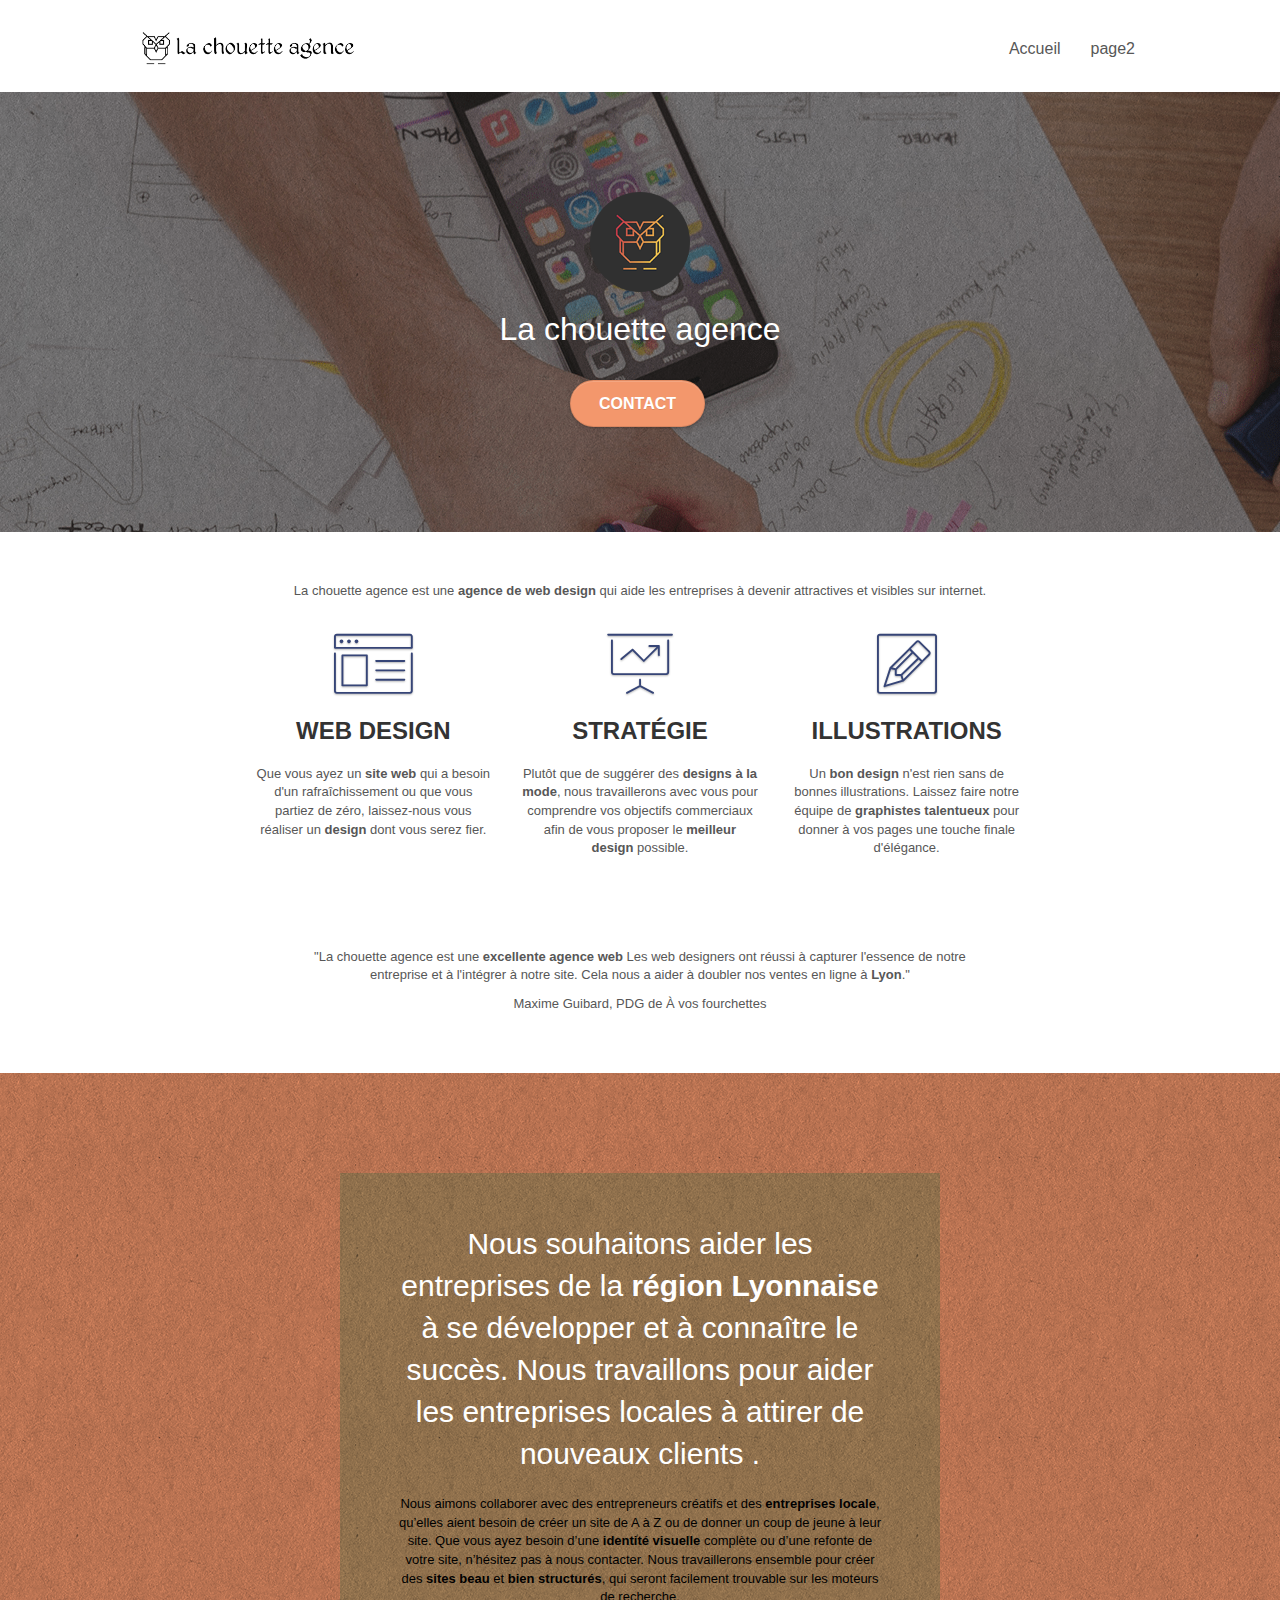
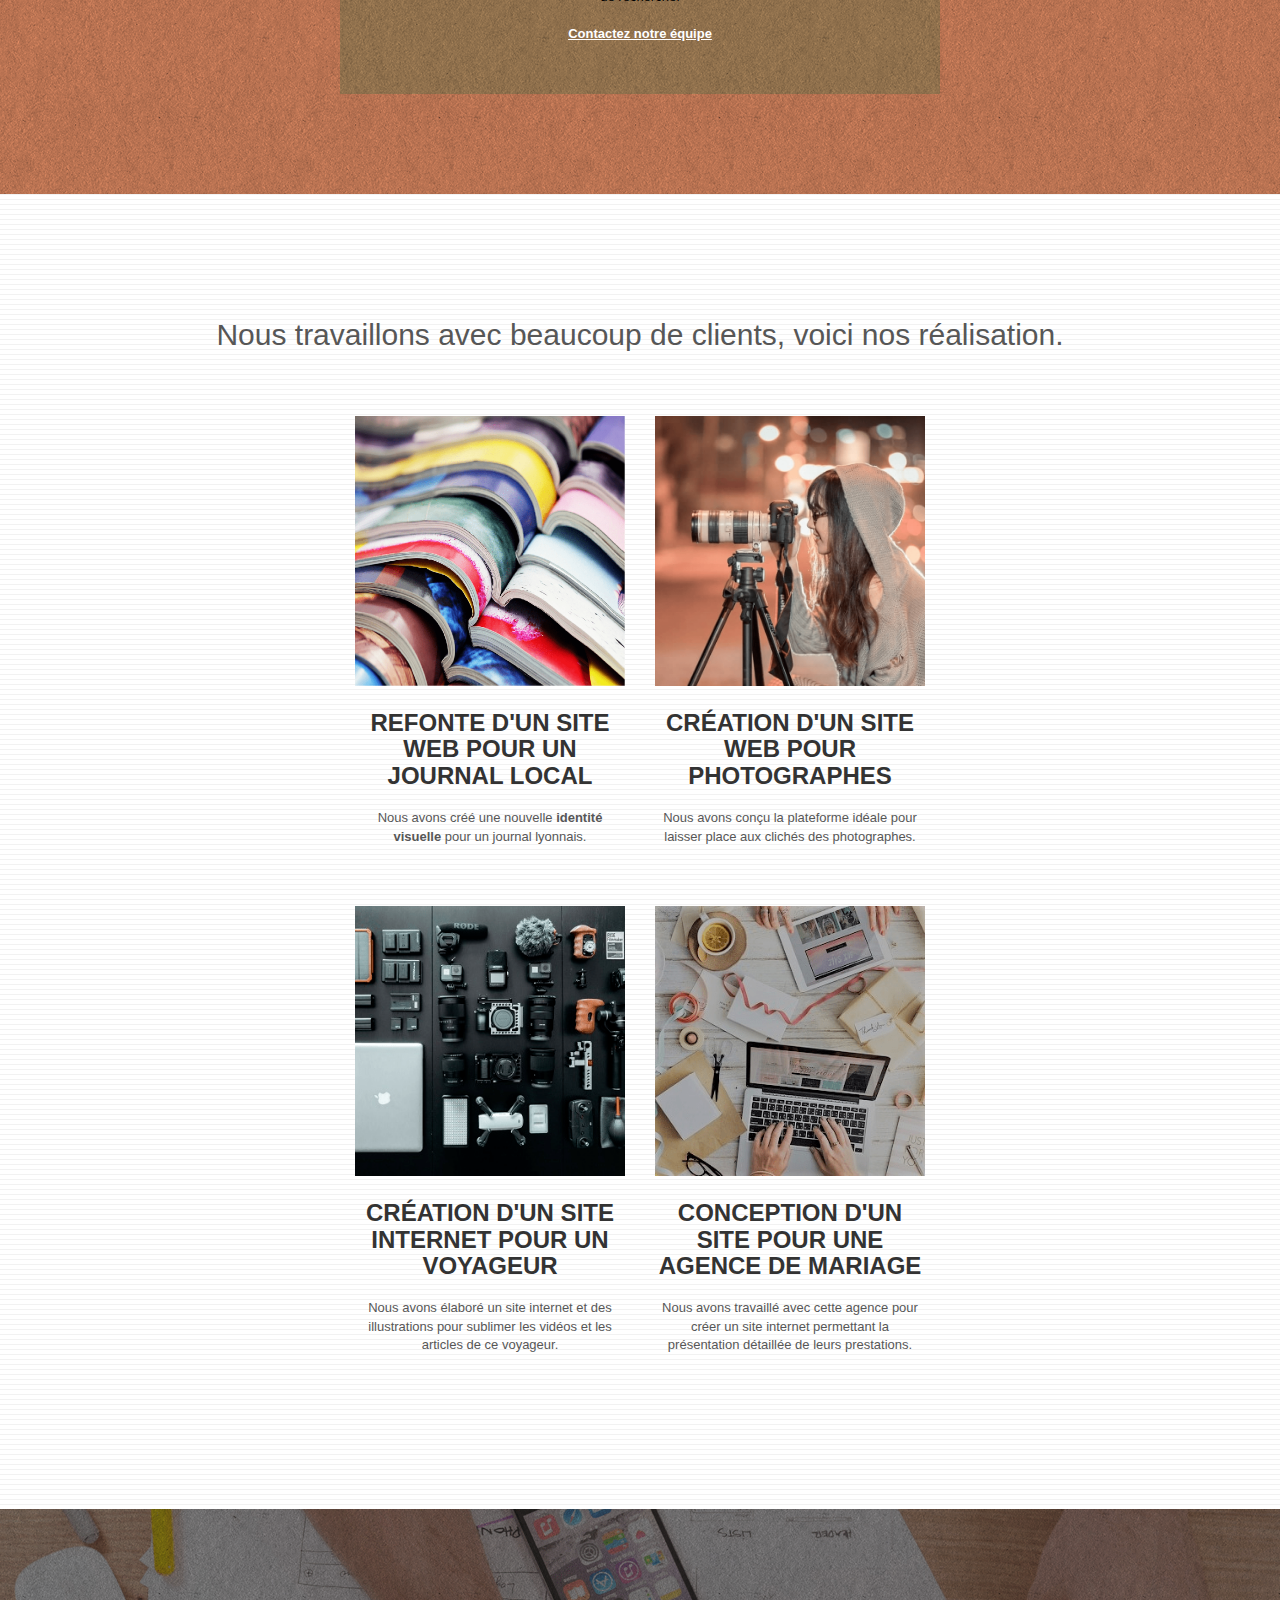
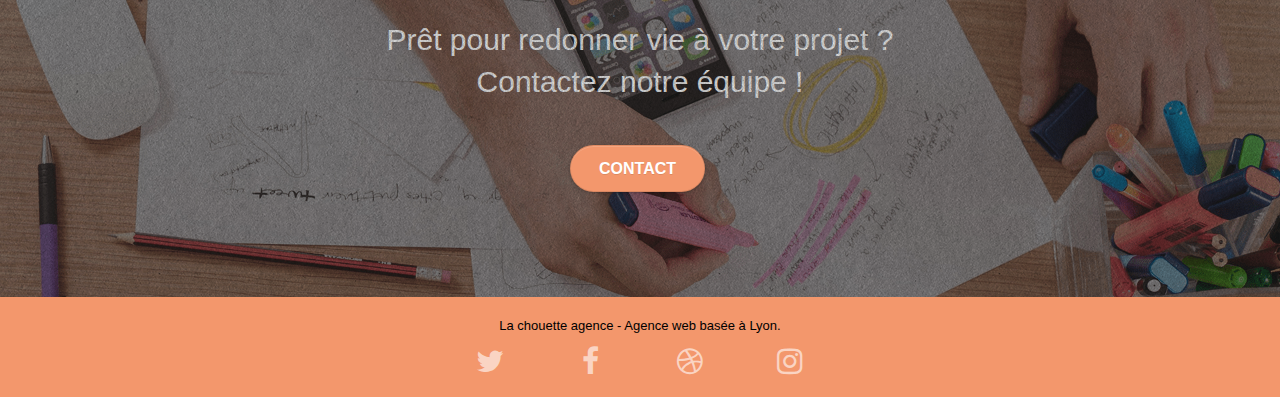
==== commit 60ccfd64: "Add files via upload" ====
--- a/index.html
+++ b/index.html
@@ -29,7 +29,7 @@
 
 		<nav class="navbar row">
 			<div class="navbar-header">
-				<a class="navbar-brand" href="index.html"><img src="img/la-chouette-agence.png" alt="Logo la chouette agence" height="40" /></a>
+				<a class="navbar-brand" href="index.html"><img src="img/la-chouette-agence-min.png" alt="Logo la chouette agence" height="40" /></a>
 				<button id="nav-toggle" type="button" class="ui-navbar-toggle navbar-toggle" data-toggle="collapse" data-target=".navbar-1">
 					<span class="sr-only">Toggle navigation</span><span class="icon-bar"></span><span class="icon-bar"></span><span class="icon-bar"></span>
 				</button>
@@ -56,7 +56,7 @@
 	<div class="container bloc-lg">
 		<div class="row tight-width-whitespace">
 			<div class="col-sm-12">
-				<img src="img/logo.png" class="center-block image-resize-mode" width="100" alt="La chouette agence, agence web paris, création logo paris" />
+				<img src="img/logo-min.png" class="center-block image-resize-mode" width="100" alt="La chouette agence, agence web paris, création logo paris" />
 				<h1 class="text-center hero-bloc-text tc-white ">
 					La chouette agence
 				</h1>
@@ -149,7 +149,7 @@
 		</div>
 		<div class="row tight-width-whitespace portfolio-row">
 			<div class="col-sm-6">
-				<a href="#" data-lightbox="img/1.png" data-gallery-id="gallery-1" data-caption="Refonte d'un site web pour un journal local" data-frame="snapshot-lb"><img src="img/1.png" alt="Création d'un site web pour un journal local" class="img-responsive portfolio-thumb" /></a>
+				<a href="#" data-lightbox="img/1-min.png" data-gallery-id="gallery-1" data-caption="Refonte d'un site web pour un journal local" data-frame="snapshot-lb"><img src="img/1-min.png" alt="Création d'un site web pour un journal local" class="img-responsive portfolio-thumb" /></a>
 				<h3 class="mg-md text-center">
 					Refonte d'un site web pour un journal local
 				</h3>
@@ -158,7 +158,7 @@
 				</p>
 			</div>
 			<div class="col-sm-6">
-				<a href="#" data-lightbox="img/2.png" data-gallery-id="gallery-1" data-caption="Création d'un site web pour photographes" data-frame="snapshot-lb"><img src="img/2.png" class="img-responsive portfolio-thumb" alt="Création d'un site web pour photographes" /></a>
+				<a href="#" data-lightbox="img/2-min.png" data-gallery-id="gallery-1" data-caption="Création d'un site web pour photographes" data-frame="snapshot-lb"><img src="img/2-min.png" class="img-responsive portfolio-thumb" alt="Création d'un site web pour photographes" /></a>
 				<h3 class="mg-md text-center">
 					Création d'un site web pour photographes
 				</h3>
@@ -169,7 +169,7 @@
 		</div>
 		<div class="row tight-width-whitespace portfolio-row">
 			<div class="col-sm-6">
-				<a href="#" data-lightbox="img/3.png" data-gallery-id="gallery-1" data-caption="Création d'un site internet pour un voyageur" data-frame="snapshot-lb"><img src="img/3.png" class="img-responsive portfolio-thumb" alt="Création d'un site web pour voyageur"/></a>
+				<a href="#" data-lightbox="img/3-min.png" data-gallery-id="gallery-1" data-caption="Création d'un site internet pour un voyageur" data-frame="snapshot-lb"><img src="img/3-min.png" class="img-responsive portfolio-thumb" alt="Création d'un site web pour voyageur"/></a>
 				<h3 class="mg-md text-center">
 					Création d'un site internet pour un voyageur
 				</h3>
@@ -178,7 +178,7 @@
 				</p>
 			</div>
 			<div class="col-sm-6">
-				<a href="#" data-lightbox="img/4.png" data-gallery-id="gallery-1" data-caption="Conception d'un site pour une agence de mariage" data-frame="snapshot-lb"><img src="img/4.png" class="img-responsive portfolio-thumb" alt="Création d'un site web pour agence de mariage" /></a>
+				<a href="#" data-lightbox="img/4-min.png" data-gallery-id="gallery-1" data-caption="Conception d'un site pour une agence de mariage" data-frame="snapshot-lb"><img src="img/4-min.png" class="img-responsive portfolio-thumb" alt="Création d'un site web pour agence de mariage" /></a>
 				<h3 class="mg-md text-center">
 					Conception d'un site pour une agence de mariage
 				</h3>
--- a/style.css
+++ b/style.css
@@ -729,7 +729,7 @@
 }
 
 .white {
-    color: #FFFFFF!important;
+    color: #000000!important;
 }
 
 .portfolio-thumb {
@@ -803,19 +803,19 @@
 }
 
 .bg-dots-bg {
-    background-image: url("img/dots-bg.png");
+    background-image: url("img/dots-bg-min.png");
 }
 
 .bg-lines-h2-bg {
-    background-image: url("img/lines-h2-bg.png");
+    background-image: url("img/lines-h2-bg-min.png");
 }
 
 .bg-banniere {
-    background-image: url("img/la-chouette-agence-banniere.png");
+    background-image: url("img/la-chouette-agence-banniere-min.png");
 }
 
 .bg-presentation {
-    background-image: url("img/image-de-presentation.png");
+    background-image: url("img/image-de-presentation-min.png");
 }
 
 @media (max-width: 1024px) {
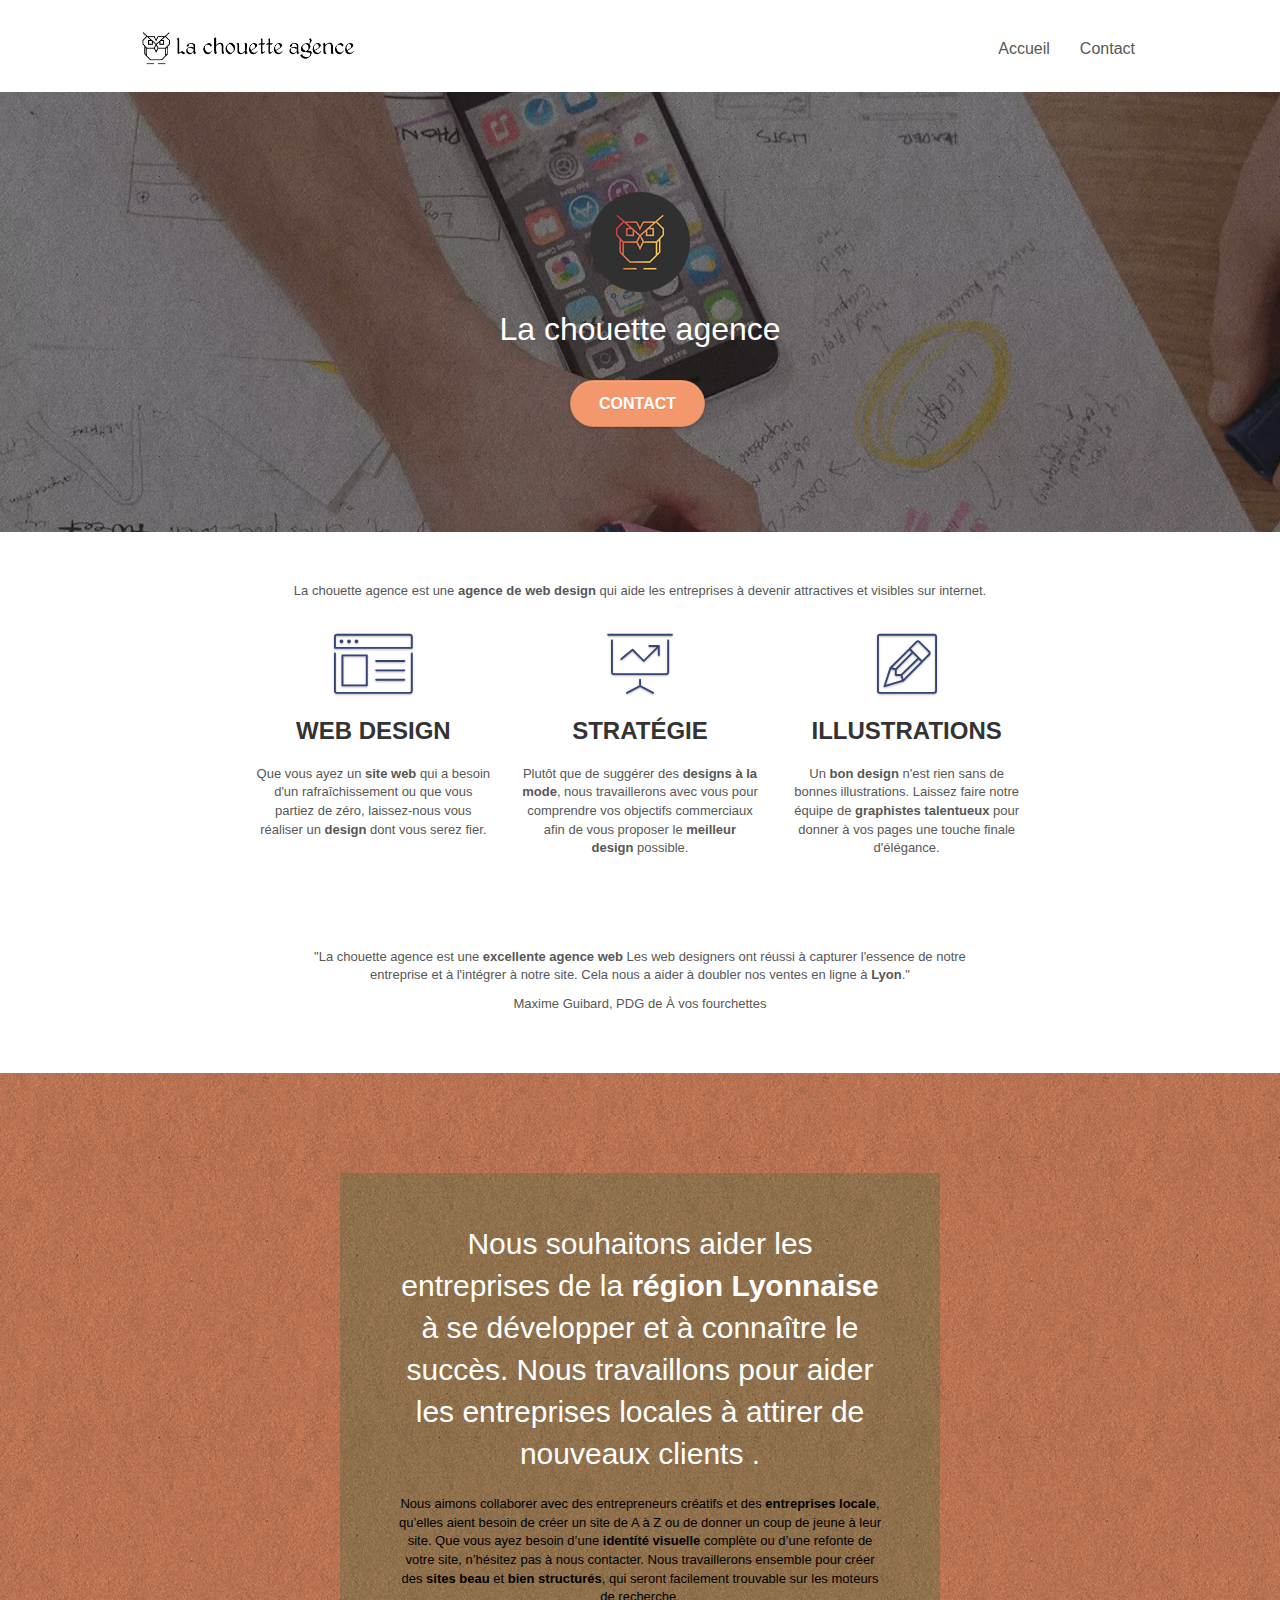
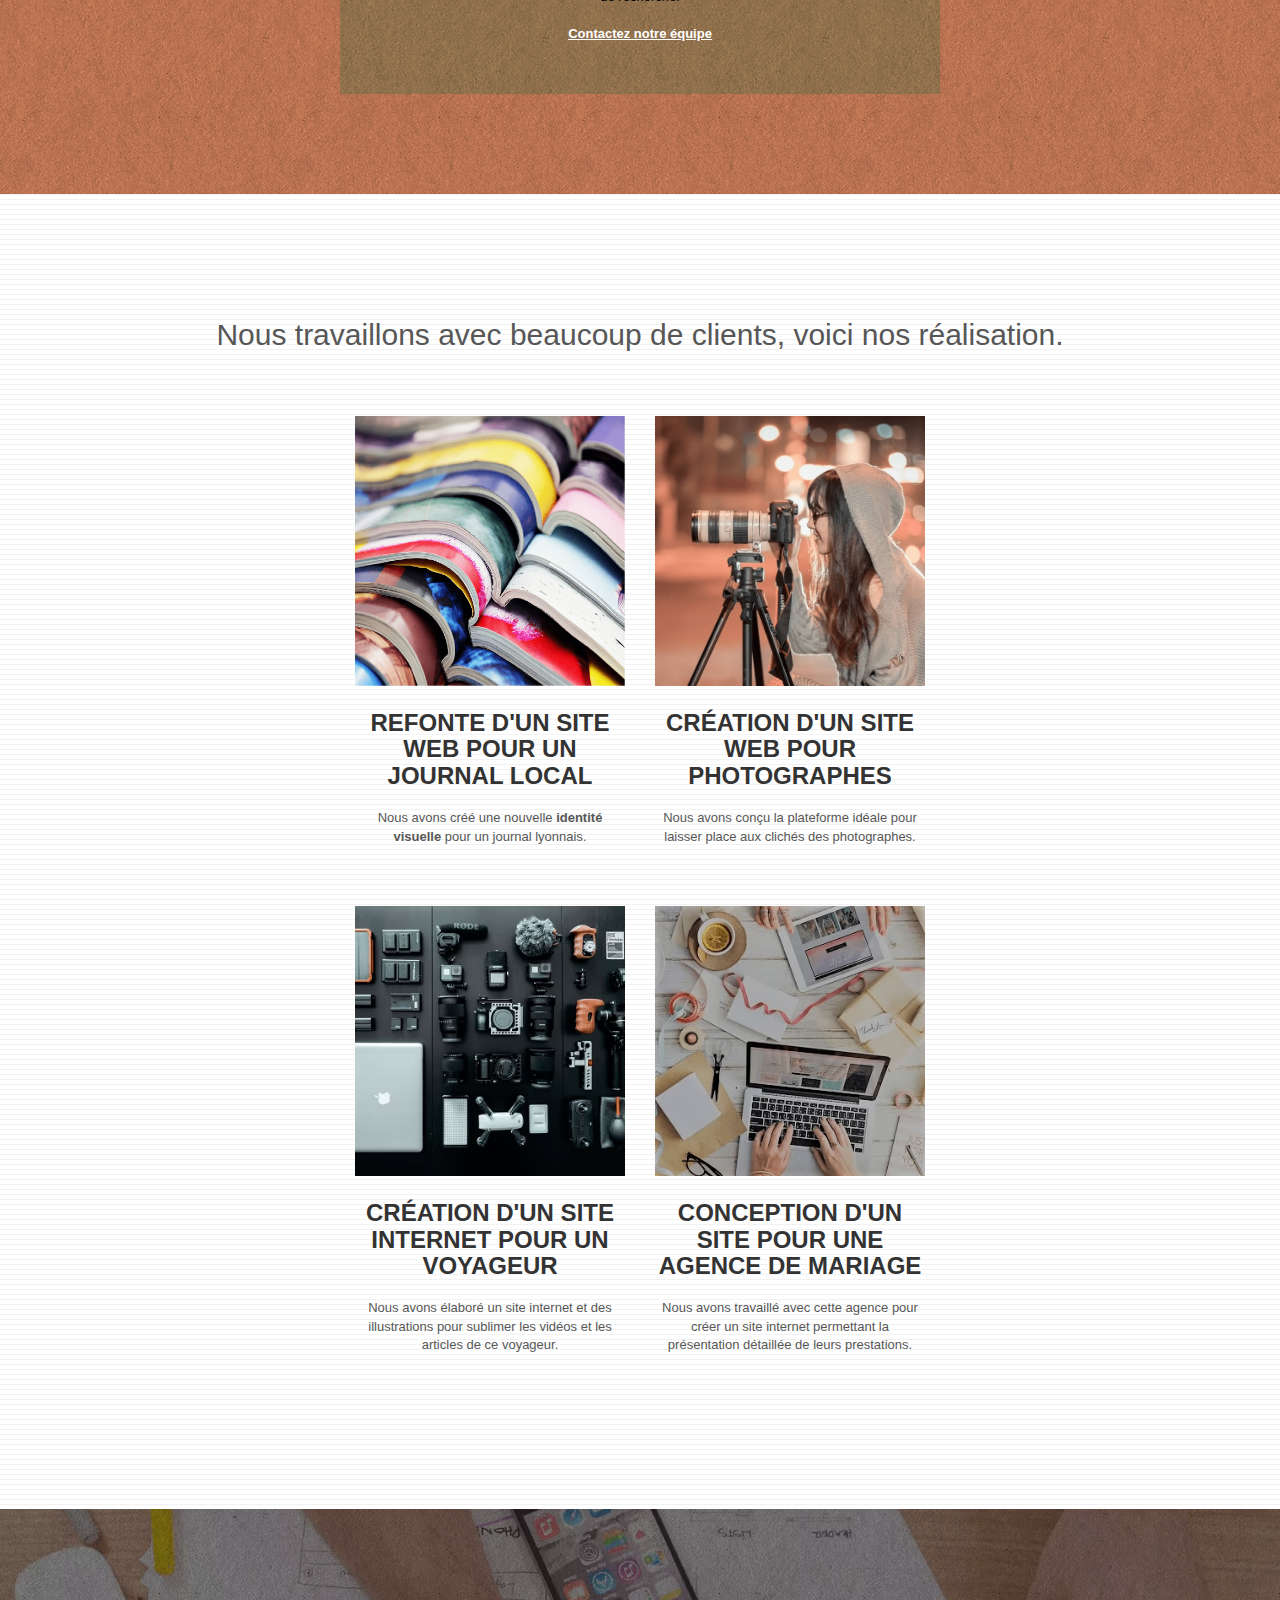
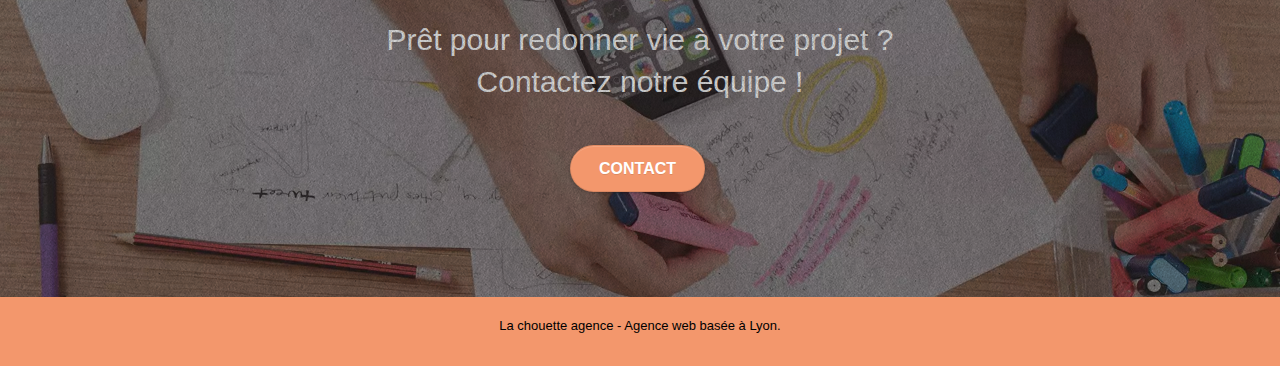
==== commit cbb8a117: "Add files via upload" ====
--- a/index.html
+++ b/index.html
@@ -42,7 +42,7 @@
 					<li>
 					</li>
 					<li>
-						<a href="page2.html">page2</a>
+						<a href="contact.html">Contact</a>
 					</li>
 				</ul>
 			</div>
@@ -61,7 +61,7 @@
 					La chouette agence
 				</h1>
 				<div class="text-center">
-					<a href="page2.html" class="btn btn-lg btn-clean btn-rd cta-hero btn-atomic-tangerine" id="cta-hero">Contact</a>
+					<a href="contact.html" class="btn btn-lg btn-clean btn-rd cta-hero btn-atomic-tangerine" id="cta-hero">Contact</a>
 				</div>
 			</div>
 		</div>
@@ -149,7 +149,7 @@
 		</div>
 		<div class="row tight-width-whitespace portfolio-row">
 			<div class="col-sm-6">
-				<a href="#" data-lightbox="img/1-min.png" data-gallery-id="gallery-1" data-caption="Refonte d'un site web pour un journal local" data-frame="snapshot-lb"><img src="img/1-min.png" alt="Création d'un site web pour un journal local" class="img-responsive portfolio-thumb" /></a>
+				<a href="#" data-lightbox="img/1.avif.avif" data-gallery-id="gallery-1" data-caption="Refonte d'un site web pour un journal local" data-frame="snapshot-lb"><img src="img/1.avif.avif" alt="Création d'un site web pour un journal local" class="img-responsive portfolio-thumb" /></a>
 				<h3 class="mg-md text-center">
 					Refonte d'un site web pour un journal local
 				</h3>
@@ -158,7 +158,7 @@
 				</p>
 			</div>
 			<div class="col-sm-6">
-				<a href="#" data-lightbox="img/2-min.png" data-gallery-id="gallery-1" data-caption="Création d'un site web pour photographes" data-frame="snapshot-lb"><img src="img/2-min.png" class="img-responsive portfolio-thumb" alt="Création d'un site web pour photographes" /></a>
+				<a href="#" data-lightbox="img/2.avif.avif" data-gallery-id="gallery-1" data-caption="Création d'un site web pour photographes" data-frame="snapshot-lb"><img src="img/2.avif.avif" class="img-responsive portfolio-thumb" alt="Création d'un site web pour photographes" /></a>
 				<h3 class="mg-md text-center">
 					Création d'un site web pour photographes
 				</h3>
@@ -169,7 +169,7 @@
 		</div>
 		<div class="row tight-width-whitespace portfolio-row">
 			<div class="col-sm-6">
-				<a href="#" data-lightbox="img/3-min.png" data-gallery-id="gallery-1" data-caption="Création d'un site internet pour un voyageur" data-frame="snapshot-lb"><img src="img/3-min.png" class="img-responsive portfolio-thumb" alt="Création d'un site web pour voyageur"/></a>
+				<a href="#" data-lightbox="img/3.avif.avif" data-gallery-id="gallery-1" data-caption="Création d'un site internet pour un voyageur" data-frame="snapshot-lb"><img src="img/3.avif.avif" class="img-responsive portfolio-thumb" alt="Création d'un site web pour voyageur"/></a>
 				<h3 class="mg-md text-center">
 					Création d'un site internet pour un voyageur
 				</h3>
@@ -178,7 +178,7 @@
 				</p>
 			</div>
 			<div class="col-sm-6">
-				<a href="#" data-lightbox="img/4-min.png" data-gallery-id="gallery-1" data-caption="Conception d'un site pour une agence de mariage" data-frame="snapshot-lb"><img src="img/4-min.png" class="img-responsive portfolio-thumb" alt="Création d'un site web pour agence de mariage" /></a>
+				<a href="#" data-lightbox="img/4.avif.avif" data-gallery-id="gallery-1" data-caption="Conception d'un site pour une agence de mariage" data-frame="snapshot-lb"><img src="img/4.avif.avif" class="img-responsive portfolio-thumb" alt="Création d'un site web pour agence de mariage" /></a>
 				<h3 class="mg-md text-center">
 					Conception d'un site pour une agence de mariage
 				</h3>
@@ -199,7 +199,7 @@
 				Prêt pour redonner vie à votre projet ?<br>Contactez notre équipe !
 			</h2>
 			<div class="col-sm-12 text-center">
-				<a href="page2.html" class="btn btn-atomic-tangerine btn-clean btn-rd btn-lg cta-hero">Contact</a>
+				<a href="contact.html" class="btn btn-atomic-tangerine btn-clean btn-rd btn-lg cta-hero">Contact</a>
 			</div>
 		</div>
 	</div>
@@ -214,28 +214,6 @@
 				<p class="text-center white">
 					La chouette agence - Agence web basée à Lyon.<br>
 				</p>
-				<div class="row row-no-gutters social">
-					<div class="col-sm-3">
-						<div class="text-center">
-							<a class="social" href="index.html"><span class="fa fa-twitter icon-md"></span></a>
-						</div>
-					</div>
-					<div class="col-sm-3">
-						<div class="text-center">
-							<a class="social" href="index.html"><span class="fa fa-facebook icon-md"></span></a>
-						</div>
-					</div>
-					<div class="col-sm-3">
-						<div class="text-center">
-							<a class="social" href="index.html"><span class="fa fa-dribbble icon-md"></span></a>
-						</div>
-					</div>
-					<div class="col-sm-3">
-						<div class="text-center">
-							<a class="social" href="index.html"><span class="fa fa-instagram icon-md"></span></a>
-						</div>
-					</div>
-				</div>
 				</div>
 			</div>
 		</div>
@@ -243,7 +221,6 @@
 </div>
 <!-- Footer - bloc-8 END -->
 
-</div>
 <!-- Principal conteneur END -->
     
 <script src="./js/jquery-2.1.0.js"></script>
--- a/style.css
+++ b/style.css
@@ -37,6 +37,7 @@
     -o-background-size: cover;
     background-size: cover;
     position: relative;
+
 }
 
 .bloc .container {
@@ -91,7 +92,7 @@
 }
 
 .texture-paper::before {
-    background: url("img/texture-paper.png");
+    background: url("img/texture-paper-min.webp");
     background-size: 280px 280px;
 }
 
@@ -654,6 +655,18 @@
     color: #575757!important;
 }
 
+.form-center
+{
+    display: flex;
+    justify-content: center;
+
+}
+
+.contact-form
+{
+    top: 50%;
+}
+
 .container {
     max-width: 1000px;
 }
@@ -807,15 +820,15 @@
 }
 
 .bg-lines-h2-bg {
-    background-image: url("img/lines-h2-bg-min.png");
+    background-image: url("img/lines-h2-bg-min.webp");
 }
 
 .bg-banniere {
-    background-image: url("img/la-chouette-agence-banniere-min.png");
+    background-image: url("img/la-chouette-agence-banniere-min.webp");
 }
 
 .bg-presentation {
-    background-image: url("img/image-de-presentation-min.png");
+    background-image: url("img/image-de-presentation-min.avif");
 }
 
 @media (max-width: 1024px) {
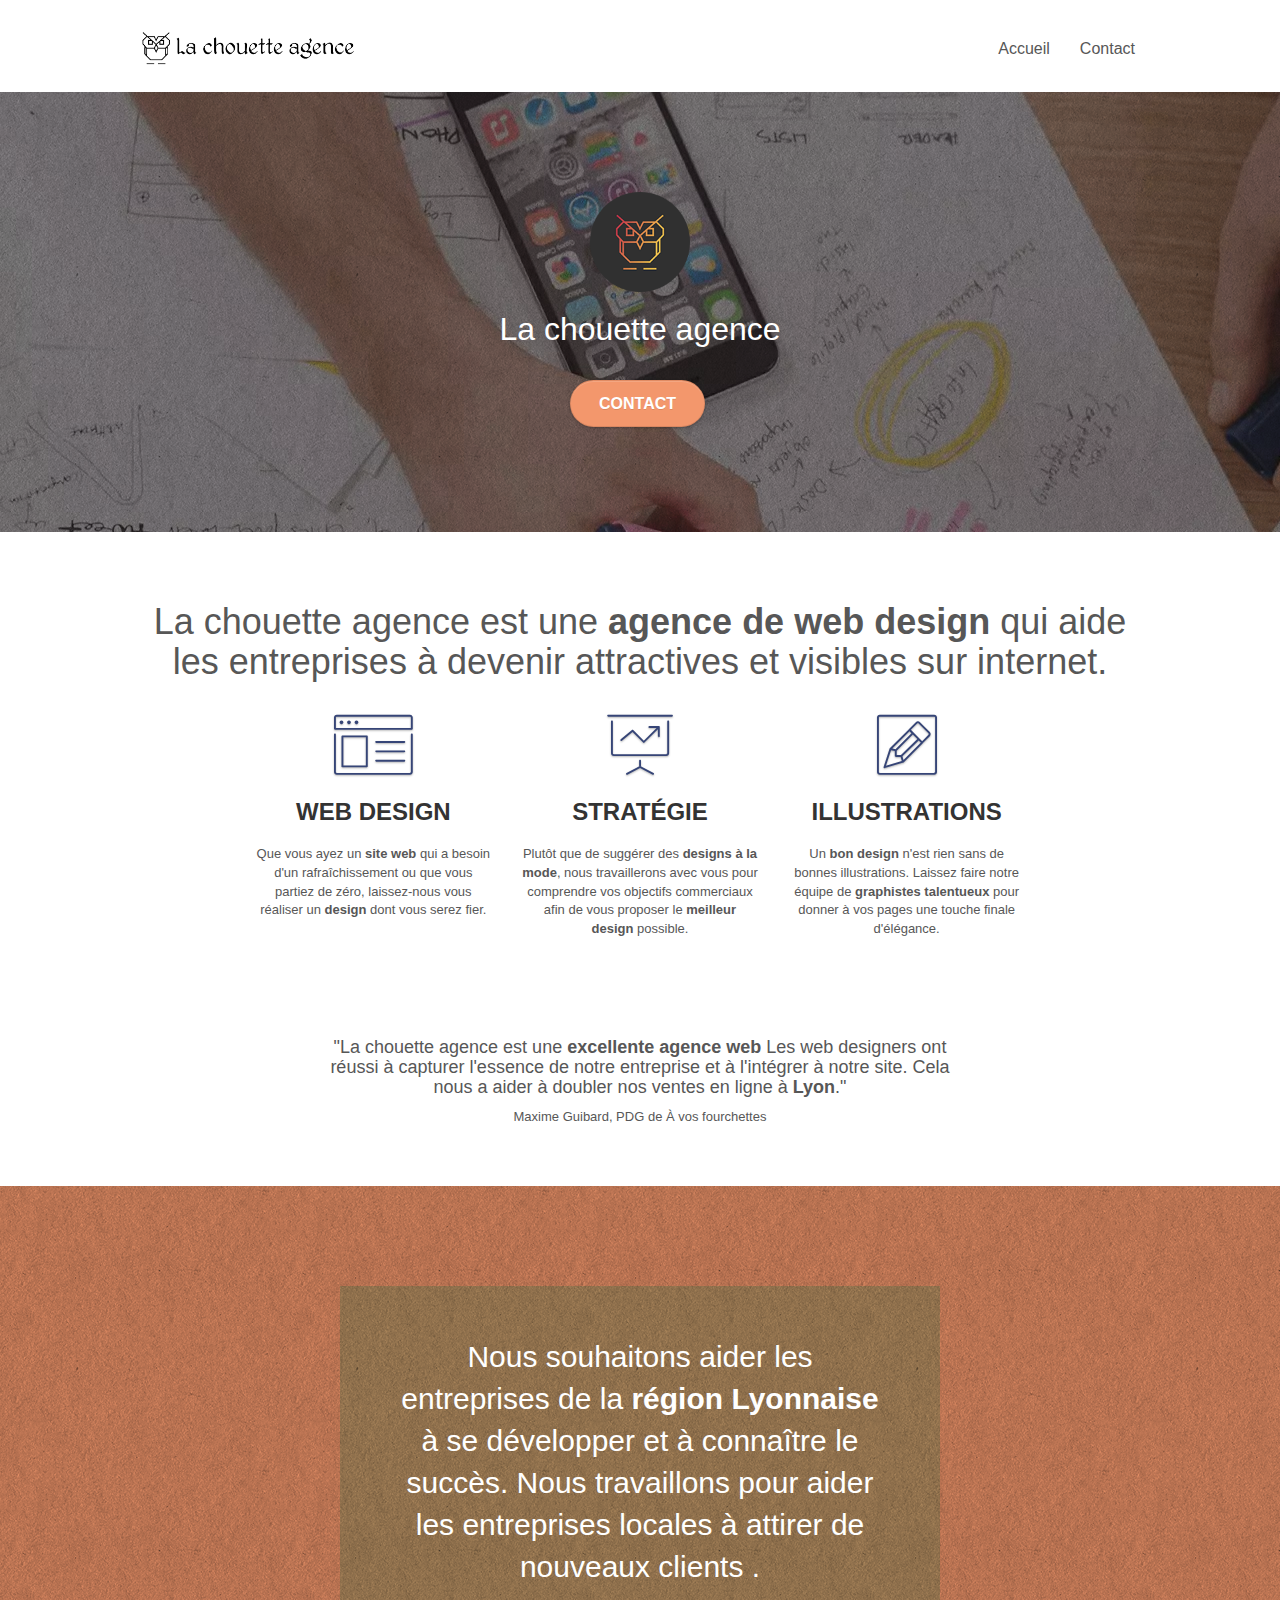
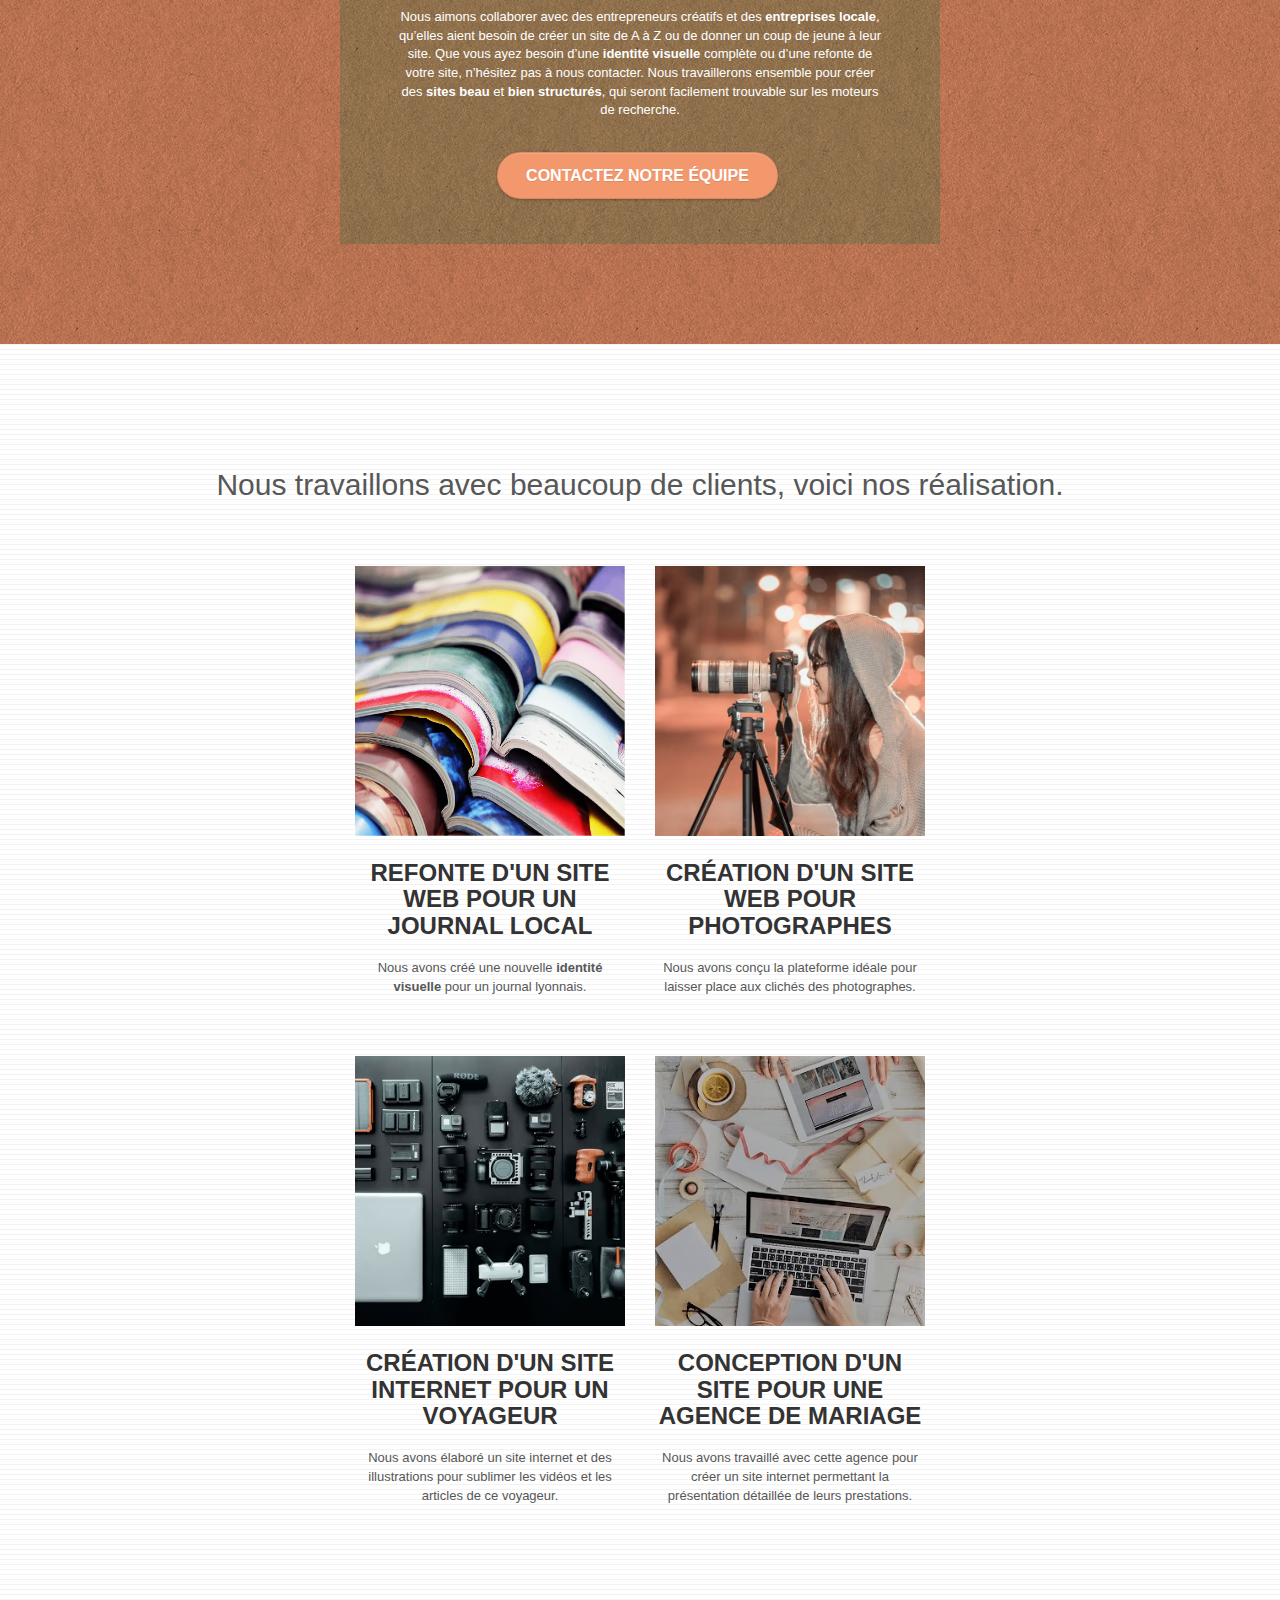
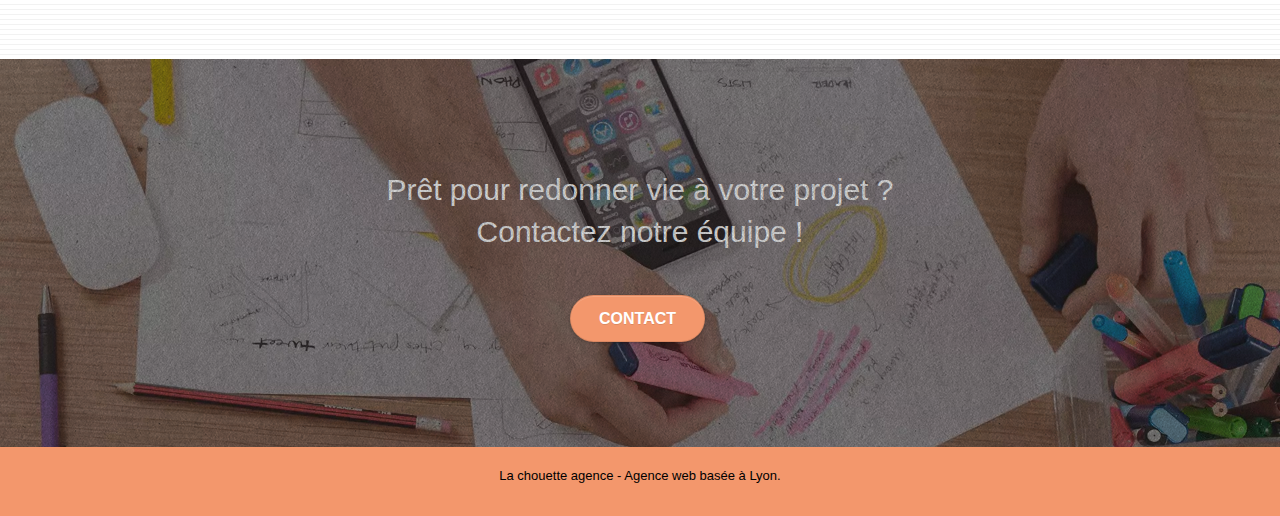
==== commit 53f13344: "Add files via upload" ====
--- a/index.html
+++ b/index.html
@@ -74,7 +74,7 @@
 	<div class="container bloc-md">
 		<div class="row">
 			<div class="col-sm-12 text-center">
-				<p>La chouette agence est une <strong>agence de web design</strong> qui aide les entreprises à devenir attractives et visibles sur internet.</p>
+				<h1>La chouette agence est une <strong>agence de web design</strong> qui aide les entreprises à devenir attractives et visibles sur internet.</h1>
 			</div>
 		</div>
 		<div class="row voffset-lg med-width-whitespace">
@@ -114,7 +114,7 @@
 		</div>
 		<div class="row voffset-lg voffset">
 			<div class="col-xs-12 col-md-8 col-md-offset-2 text-center">
-				<p>"La chouette agence est une <strong> excellente agence web</strong> Les web designers ont réussi à capturer l'essence de notre entreprise et à l'intégrer à notre site. Cela nous a aider à doubler nos ventes en ligne à <strong>Lyon</strong>."</p>
+				<h4>"La chouette agence est une <strong> excellente agence web</strong> Les web designers ont réussi à capturer l'essence de notre entreprise et à l'intégrer à notre site. Cela nous a aider à doubler nos ventes en ligne à <strong>Lyon</strong>."</h4>
 				<p>Maxime Guibard, PDG de À vos fourchettes</p>
 			</div>
 		</div>
@@ -130,8 +130,11 @@
 				<h2 class="mg-md text-center tc-white">
 					Nous souhaitons aider les entreprises de la <strong>région Lyonnaise</strong> à se développer et à connaître le succès. Nous travaillons pour aider les entreprises locales à attirer de nouveaux clients .<br>
 				</h2>
-				<p class="text-center white">
-					Nous aimons collaborer avec des entrepreneurs créatifs et des <strong>entreprises locale</strong>, qu’elles aient besoin de créer un site de A à Z ou de donner un coup de jeune à leur site. Que vous ayez besoin d’une <strong>identité visuelle</strong> complète ou d’une refonte de votre site, n’hésitez pas à nous contacter. Nous travaillerons ensemble pour créer des <strong>sites beau</strong> et <strong>bien structurés</strong>, qui seront facilement trouvable sur les moteurs de recherche. <br><br><a class="ltc-white bold-link" href="page2.html">Contactez notre équipe</a><br>
+				<p class="text-center tc-white">
+					Nous aimons collaborer avec des entrepreneurs créatifs et des <strong>entreprises locale</strong>, qu’elles aient besoin de créer un site de A à Z ou de donner un coup de jeune à leur site. Que vous ayez besoin d’une <strong>identité visuelle</strong> complète ou d’une refonte de votre site, n’hésitez pas à nous contacter. Nous travaillerons ensemble pour créer des <strong>sites beau</strong> et <strong>bien structurés</strong>, qui seront facilement trouvable sur les moteurs de recherche. <br>
+					<div class="col-sm-12 text-center">
+						<a href="contact.html" class="btn btn-atomic-tangerine btn-clean btn-rd btn-lg cta-hero">Contactez notre équipe</a>
+					</div>
 				</p>
 			</div>
 		</div>
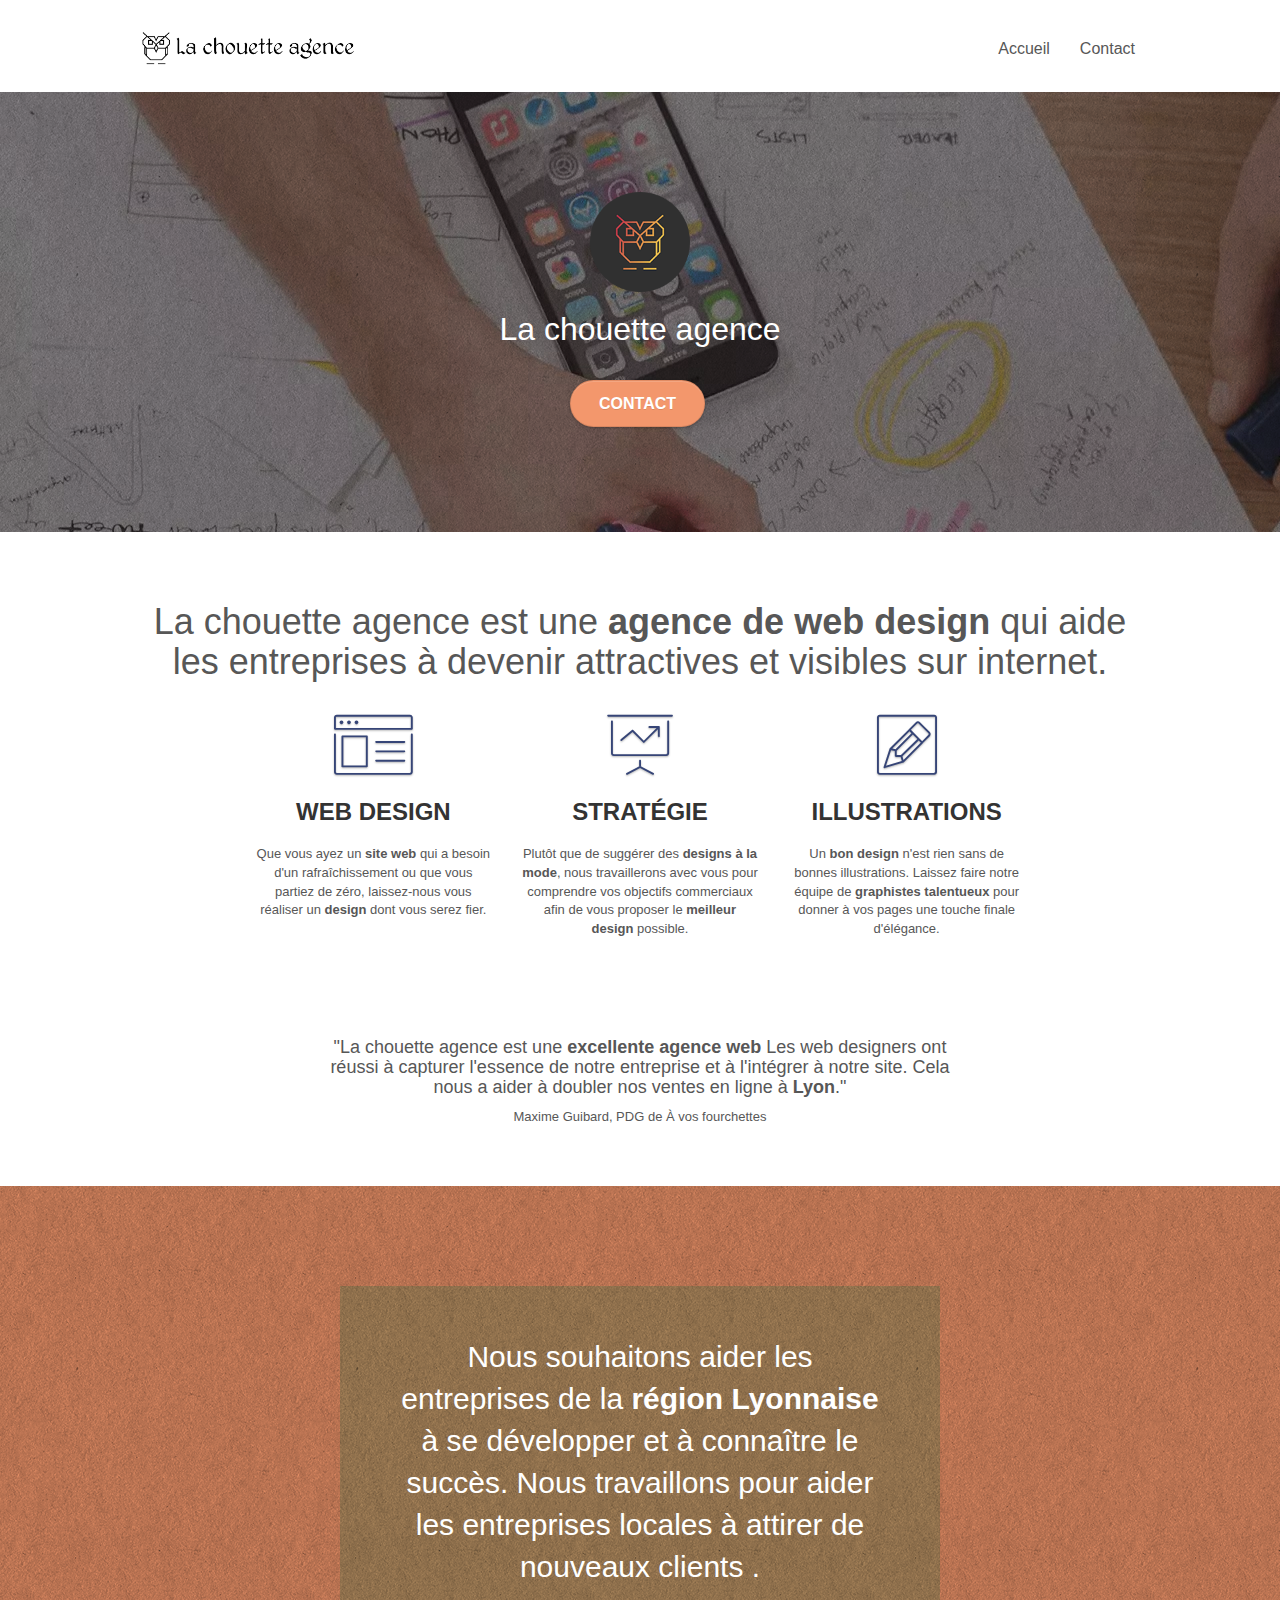
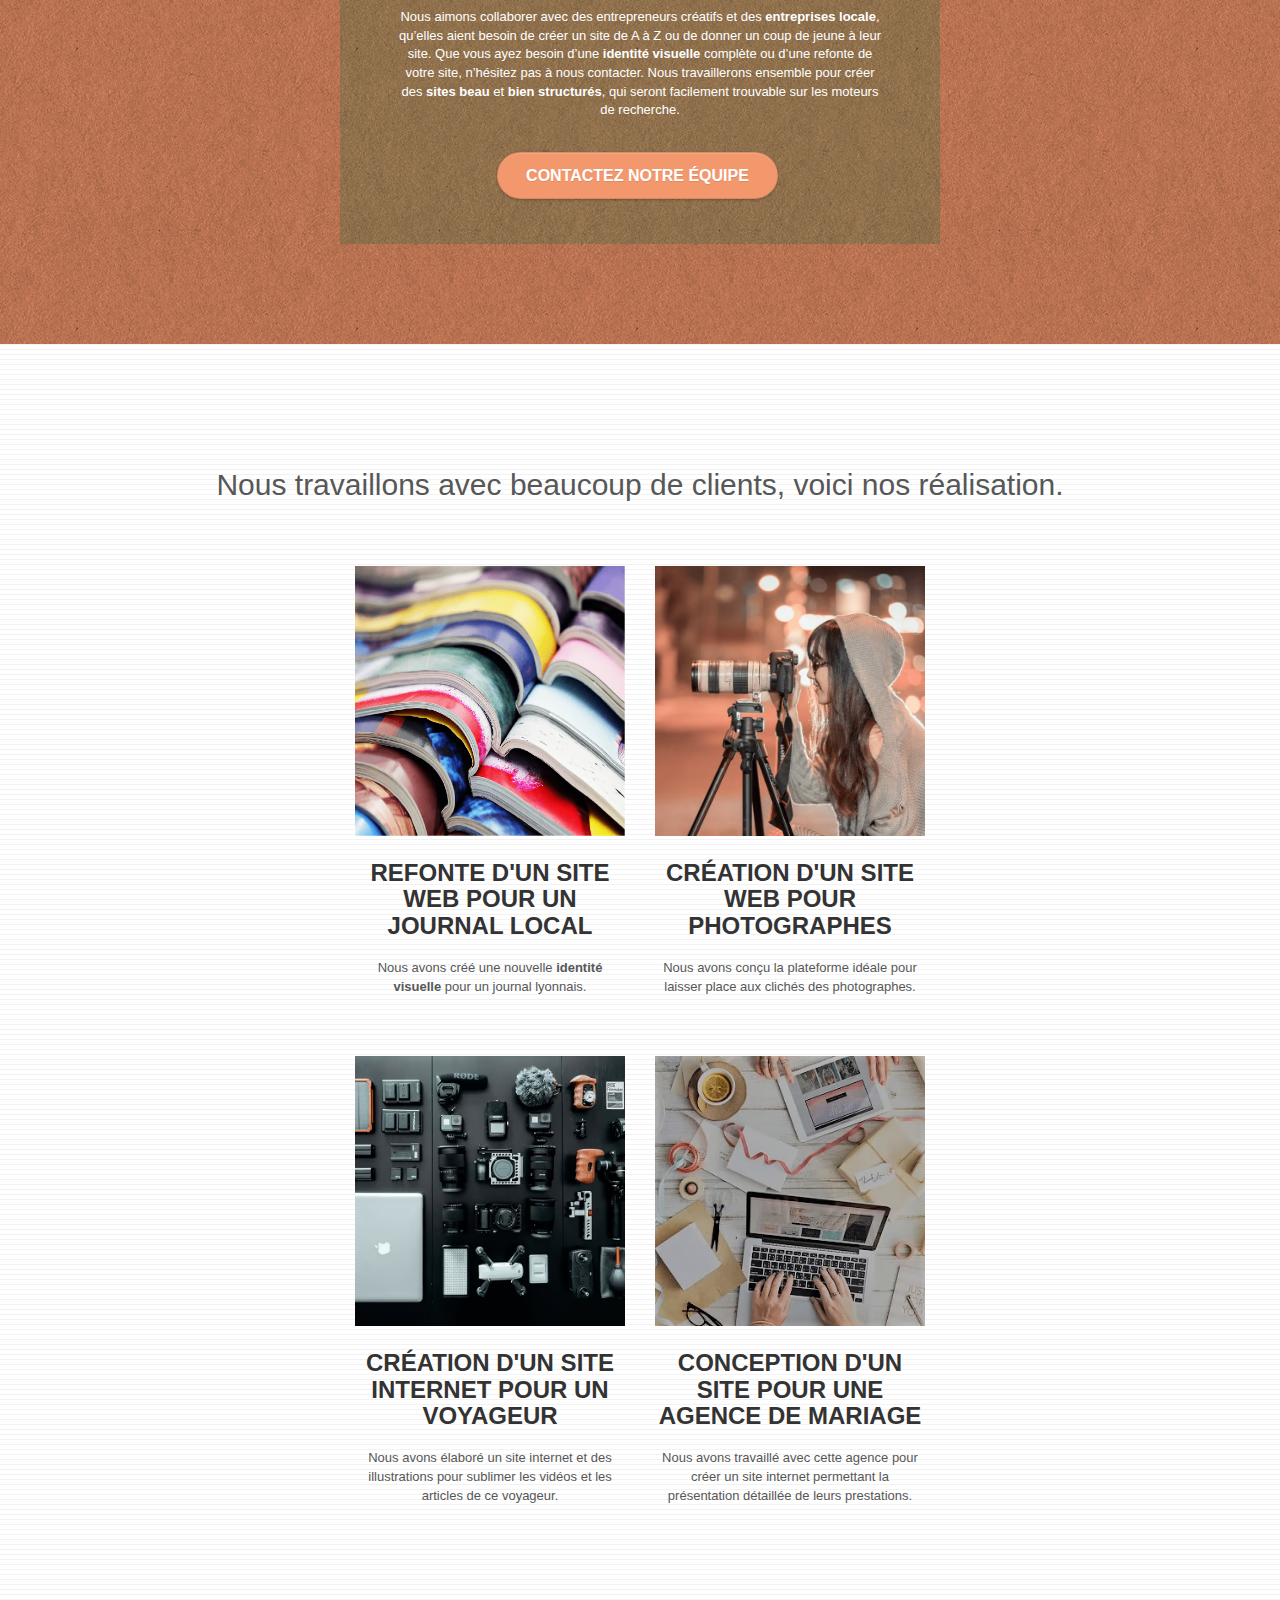
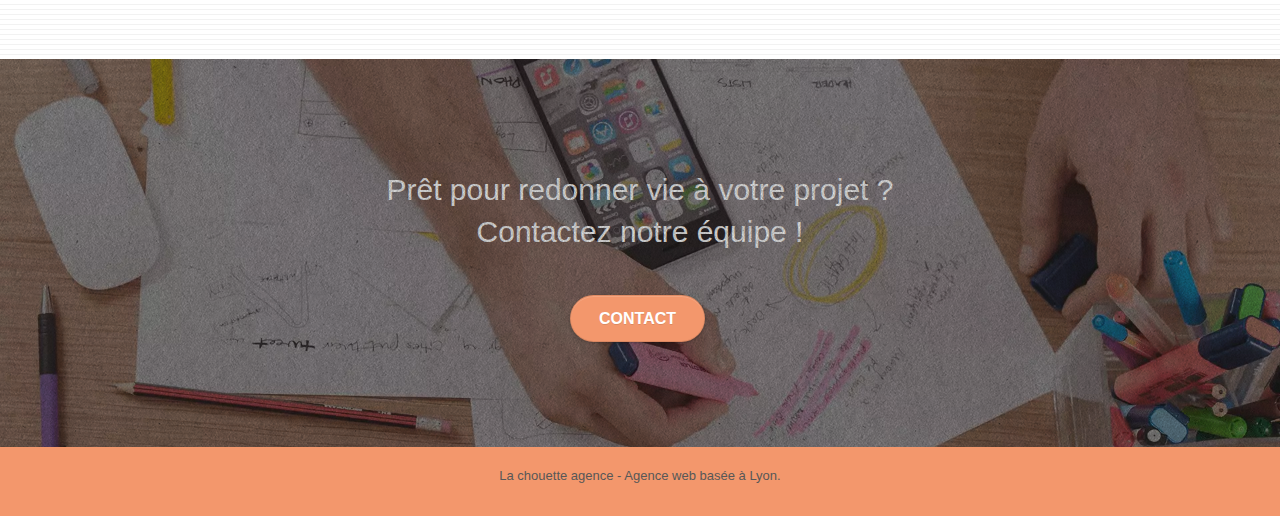
==== commit afb472d3: "Add files via upload" ====
--- a/index.html
+++ b/index.html
@@ -214,7 +214,7 @@
 	<div class="container bloc-sm">
 		<div class="row">
 			<div class="col-sm-12">
-				<p class="text-center white">
+				<p class="text-center black">
 					La chouette agence - Agence web basée à Lyon.<br>
 				</p>
 				</div>
--- a/style.css
+++ b/style.css
@@ -742,7 +742,11 @@
 }
 
 .white {
-    color: #000000!important;
+    color: #ffffff!important;
+}
+
+.black {
+    color: #000000;
 }
 
 .portfolio-thumb {
